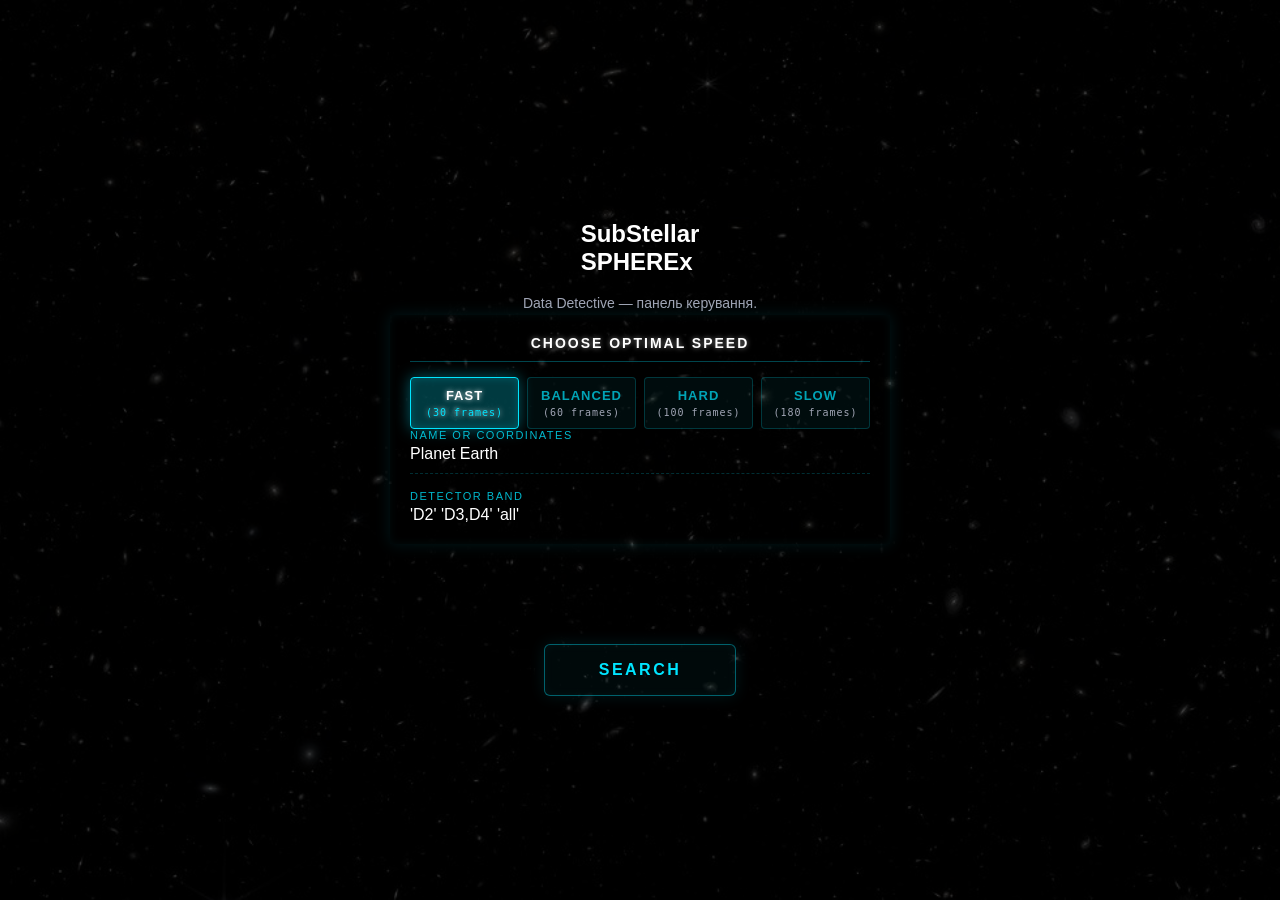
==== Анастейша/SPHEREX – копія/index.html @ 6a2945b1 "Update ver 2" ====
<!DOCTYPE html>
<html lang="uk">
<head>
    <meta charset="UTF-8">
    <meta name="viewport" content="width=device-width, initial-scale=1.0">
    <title>SubStellar SPHEREx</title>
    
    <link rel="stylesheet" href="style.css">
</head>
<body>
    <!-- Основна логіка почалась -->
    <div class="app-container">
    
        <!-- САЙДБАР (Спочатку на весь екран, потім з'їжджає вліво) -->
        <div class="sidebar expanded" id="sidebar">
            <h1 class="logo">SubStellar <span class="sub-word">SPHEREx</span></h1>
            <div class="desc">Data Detective — панель керування.</div>
            
            <button class="forward-action-btn hidden" id="btn-go-forward">
                <img src="back right.png" alt="Forward">
            </button>
            
            <!-- Рамка з даними -->
            <div class="sidebar-info-frame" id="info-frame">
                <div class="frame-title">Choose optimal speed</div>
                <div class="speed-options">
                    
                        <button class="speed-btn active" data-speed="30">
                            FAST<br><span>(30 frames)</span>
                        </button>
                        <button class="speed-btn" data-speed="60">
                            BALANCED<br><span>(60 frames)</span>
                        </button>
                        <button class="speed-btn" data-speed="100">
                            HARD<br><span>(100 frames)</span>
                        </button>
                        <button class="speed-btn" data-speed="180">
                            SLOW<br><span>(180 frames)</span>
                        </button>
                </div>
                  <!-- Об'єднаний рядок для назви АБО координат -->
                <div class="frame-data-row">
                    <span class="frame-label">NAME OR COORDINATES</span>
                    <span class="frame-value" id="val-target" contenteditable="true" spellcheck="false">Planet Earth</span>
                </div>

                <div class="frame-data-row">
                        <span class="frame-label">Detector Band</span>
                        <span class="frame-value" id="val-band" contenteditable="true" spellcheck="false">'D2' 'D3,D4' 'all'</span>
                </div>
            </div>



            <div class="detection-container">
                <div class="space-loader" id="space-loader">
                    <div class="orbit-tail"></div>
                    <div class="orbiting-star"></div>
                </div>
                <button class="detect-btn" id="detect-btn">Search</button>
            </div>
            <button class="back-action-btn" id="btn-go-back">
                <img src="back.png" alt="Back">
            </button>
        </div>

        <!-- ГОЛОВНА РОБОЧА ЗОНА -->
        <div class="main-viewport hidden" id="main-viewport">
            <div class="color-prompt-frame">
    <div class="color-prompt-text">Show in colour?</div>
    
    <div class="color-prompt-icons">
        <button class="prompt-action-btn" id="btn-color-yes">
            <img src="yes.png" alt="Yes" class="prompt-icon">
        </button>
       
    </div>
</div>
        
            
            <!-- Контейнер для фото з бекенду -->
            <div class="image-display-area">
                <img src="placeholder.jpg" alt="Space Frame" class="backend-frame-img" id="current-frame-img">
            
                <div class="sci-fi-crosshair" id="crosshair">
                    <span class="line-top"></span><span class="line-bottom"></span>
                    <span class="line-left"></span><span class="line-right"></span>
                </div>
            </div>

            <!-- Таймлайн під фотографією -->
            <div class="orbital-timeline-bar">
                <div class="orbit-track-container">
                    <!-- SVG з пунктирною дугою -->
                    <svg class="orbital-svg" viewBox="0 0 1000 100" preserveAspectRatio="none">
                        <path id="orbit-path" d="M 20,90 Q 500,0 980,90" fill="transparent" stroke="#FFB300" stroke-width="3" stroke-dasharray="12, 10" />
                    </svg>

                    <!-- Сонечко та повзунок -->
                    <div class="sun-orbit-thumb" id="sun-thumb"></div>
                    <input type="range" min="1" max="100" step="any" value="1" class="orbit-range-input" id="orbit-slider">
                </div>

                <div class="playback-controls">
                    <button class="control-btn" id="btn-rewind">
                        <img src="left_arrow.png" alt="Назад">
                    </button>
                    <button class="control-btn" id="btn-play-pause">
                        <img src="play.png" alt="Плей/Пауза" id="play-pause-img">
                    </button>
                    <button class="control-btn" id="btn-forward">
                        <img src="right_arrow.png" alt="Вперед">
                    </button>
                </div>
                
                <div class="timeline-labels">
                    <span class="frame-indicator" id="frame-counter">Кадр: 1 / 100</span>
                </div>
            </div>
        </div>
    </div>
    <!-- Основна логіка закінчилась -->

    <script src="script.js" defer></script>
</body>
</html>
---- Анастейша/SPHEREX – копія/style.css ----
body {
    margin: 0;
    background-color: #000000;
    color: #FFFFFF;
    font-family: -apple-system, BlinkMacSystemFont, "Segoe UI", Roboto, Helvetica, Arial, sans-serif;
  
    user-select: none;
    -webkit-font-smoothing: antialiased;

     cursor: url('cursor.png') 0 0, auto;
}

.app-container {
    display: flex;
    width: 100vw;
    height: 100vh;
    overflow: hidden;
    background-color: rgba(0, 0, 0, 0.75); 
    
    background-image: url('-2147483648_-216231.jpg'); 
    background-size: cover; 
    background-position: center; 
    background-repeat: no-repeat; 
}

/* Базовий стиль сайдбару */
.sidebar {
    display: flex;
    flex-direction: column;
    align-items: center;
    justify-content: center;
    background: rgba(0, 0, 0, 0.75);
    transition: all 0.8s cubic-bezier(0.25, 1, 0.5, 1);
    height: 100vh;
    box-sizing: border-box; /* Щоб відступи не ламали ширину */
    position: relative;
}

/* СТАН 1: Стартовий екран (на всю ширину екрана) */
.sidebar.expanded {
    width: 100vw; /* Займає рівно 100% ширини вікна */
    border-right: none; /* Прибираємо праву лінію на головному екрані */
    flex-shrink: 0;
}

/* СТАН 2: Робочий режим (звужений сайдбар) */
.sidebar.collapsed {
    width: 350px;
    min-width: 350px; /* Забороняємо йому стискатися менше цієї ширини */
    justify-content: flex-start;
    padding-top: 40px;
    border-right: 1px solid rgba(255, 255, 255, 0.1); /* Лінія з'являється тільки тут */
}

/* Новий в'юпорт (робоча зона) */
.main-viewport {
    flex: 1;
    display: flex;
    flex-direction: column;
    align-items: center;
    justify-content: center;
    transition: opacity 1s ease 0.5s;
    position: relative; /* ЦЕ НАЙГОЛОВНІШИЙ РЯДОК ДЛЯ РАМКИ */
}

/* Стан: прихований */
.main-viewport.hidden {
    opacity: 0;
    pointer-events: none;
    flex: 0;
    width: 0;
    padding: 0;
    overflow: hidden;
    transition: opacity 0.1s ease;
}
  

.logo {
    font-size: 24px;
    font-weight: 700;
    color: #FFFFFF;
}

.logo .sub-word {
    display: block;
}
.desc {
    font-size: 14px;
    color: #A0A5B5;
    line-height: 1.6;
    margin: 0;
}

/* Контейнер для фотографії */
.image-display-area {
    position: relative; /* Дуже важливо, щоб приціл не вилітав за межі */
    width: 352px;
    height: 352px;
    border: 1px solid rgba(0, 229, 255, 0.4);
    box-shadow: 0 0 20px rgba(0, 229, 255, 0.15);
    margin-bottom: 40px; /* Відступ вниз до таймлайну */
    background: #000;
}

.backend-frame-img {
    width: 100%;
    height: 100%;
    object-fit: cover;
}

/* Оновлюємо ваш приціл */
.sci-fi-crosshair {
    position: absolute;
    top: 50%;
    left: 50%;
    transform: translate(-50%, -50%); /* Точно по центру фотографії */
    /* ... інші ваші старі стилі прицілу (лінії, кольори) залишаються без змін ... */
}
/*потужна таймлайн*/

.orbital-timeline-bar {
    position: relative; /* ЗМІНЕНО З absolute */
    bottom: auto;       /* Прибираємо прив'язку до низу */
    left: auto;         /* Прибираємо прив'язку до лівого краю */
    transform: none;    /* Прибираємо translateX */
    
    width: 100%;
    max-width: 600px;   /* Можете налаштувати ширину під себе */
    
    
    
}

/* Обгортка для орбіти, відносно якої все позиціонується */
.orbit-track-container {
    position: relative;
    width: 100%;
    height: 70px;
}

/* SVG розтягується на всю ширину і висоту контейнера */
.orbital-svg {
    width: 100%;
    height: 100%;
    overflow: visible;
}

/* Твоє сонечко */
.sun-orbit-thumb {
    position: absolute;
    top: 0;
    left: 0;
    /* transform посуває центр картинки точно в розраховані координати */
    transform: translate(-50%, -50%); 
    width: 36px;
    height: 36px;
    background-image: url('sun_original_60x60.png');
    background-color: #FFB300; /* Тимчасова заглушка, якщо картинка не завантажиться */
    border-radius: 50%;
    background-size: contain;
    background-repeat: no-repeat;
    background-position: center;
    pointer-events: none; /* Щоб кліки проходили крізь сонечко на повзунок */
    z-index: 5;
    filter: drop-shadow(0 0 8px rgba(255, 179, 0, 0.8));
    /* Прибрано transition, щоб рух мишею був миттєвим та плавним */
}

/* Невидимий повзунок поверх усього */
.orbit-range-input {
    position: absolute;
    top: 0;
    left: 0;
    width: 100%;
    height: 100%;
    opacity: 0; /* Робимо невидимим */
    cursor: pointer;
    z-index: 10;

    /* ЗМІНЕНО: Примусово зберігаємо наш космічний курсор при наведенні на повзунок */
    cursor: url('cursor.png') 0 0, pointer !important;
}

/* Підписи */
.timeline-labels {
    width: 100%;
    margin-top: 15px;
    display: flex;
    justify-content: space-between;
    align-items: center;
    font-size: 12px;
    color: #FFB300;
    font-family: monospace;
    letter-spacing: 1px;
}

.frame-indicator {
    color: #00E5FF;
    background: rgba(0, 0, 0, 0.75);
    padding: 2px 8px;
    border-radius: 4px;
    border: 1px solid rgba(0, 229, 255, 0.3);
}

.detection-container {
  position: relative;
  display: inline-flex;
  flex-direction: column;
  align-items: center;
  margin-top: 100px;
}

.detect-btn {
  background-color: #fbd300; 
  color: #1c1c20; 
  font-family: Arial, sans-serif;
  font-weight: 800;
  font-size: 14px;
  border: none;
  border-radius: 6px;
  padding: 12px 20px;
  cursor: pointer;
}

/* Контейнер лоадера */
.space-loader {
  position: absolute;
  bottom: 60px;
  width: 70px; 
  height: 70px;
  display: none; 
  justify-content: center;
  align-items: center;
}

.space-loader.active {
  display: flex;
}

/* НОВЕ: Лінія орбіти з ефектом розчинення */
.orbit-tail {
  position: absolute;
  width: 100%;
  height: 100%;
  border-radius: 50%;
  /* Сама лінія тепер трохи яскравіша */
  border: 2px solid rgba(64, 224, 208, 0.9);
  
  /* МАГІЯ: Ця маска робить половину кола прозорою, а іншу половину плавно виводить у суцільну лінію */
  -webkit-mask: conic-gradient(from 90deg, transparent 50%, black 100%);
  mask: conic-gradient(from 90deg, transparent 50%, black 100%);
  
  /* Крутимо цей градієнт-маску з тією ж швидкістю, що й зірку */
  animation: spin-tail 2s linear infinite;
}

/* Зірка (без змін) */
.orbiting-star {
  position: absolute;
  width: 10px;
  height: 10px;
  background-color: #ffffff;
  border-radius: 50%;
  box-shadow: 
    0 0 12px 4px rgba(255, 255, 255, 0.9),
    0 0 25px 10px rgba(64, 224, 208, 0.6);
  animation: orbit-spin 2s linear infinite;
}

/* Горизонтальний промінь (блік) */
.orbiting-star::before {
  content: '';
  position: absolute;
  top: 50%;
  left: 50%;
  width: 90px;
  height: 2px;
  background: radial-gradient(ellipse at center, rgba(255,255,255,1) 0%, rgba(255,255,255,0) 70%);
  transform: translate(-50%, -50%);
}

/* Анімація маски-хвоста (просто крутиться навколо центру) */
@keyframes spin-tail {
  0% { transform: rotate(0deg); }
  100% { transform: rotate(360deg); }
}

/* Анімація зірки (рухається по краю, тримаючи промінь горизонтально) */
@keyframes orbit-spin {
  0% { transform: rotate(0deg) translateX(35px) rotate(0deg); }
  100% { transform: rotate(360deg) translateX(35px) rotate(-360deg); }
}

/*рамка доробити*/

/* Основна рамка сайдбару */
/* Основна рамка сайдбару */
.sidebar-info-frame {
    width: 85%; 
    max-width: 500px; 
    margin: 0 auto; 
    box-sizing: border-box; 
    background: transparent; 
    border-radius: 0; 
    padding: 20px;
    box-shadow: 0 0 15px rgba(0, 229, 255, 0.1), inset 0 0 10px rgba(0, 229, 255, 0.05);
    font-family: 'Arial', sans-serif;
    
}
/* Контейнер для кожного окремого поля */
.frame-data-row {
  display: flex;
  flex-direction: column;
  margin-bottom: 16px;
  padding-bottom: 10px;
  border-bottom: 1px dashed rgba(0, 229, 255, 0.2); /* Тонка пунктирна лінія-розділювач */
}

/* Останньому елементу прибираємо відступ і лінію знизу */
.frame-data-row:last-child {
  margin-bottom: 0;
  padding-bottom: 0;
  border-bottom: none;
}

/* Назви полів (Name, Coordinates, Detector Band) */
.frame-label {
  font-size: 11px;
  color: rgba(0, 229, 255, 0.8); /* Ніжно-блакитний колір тексту */
  text-transform: uppercase;
  letter-spacing: 1.5px;
  margin-bottom: 4px;
}

/* Значення полів */
.frame-value[contenteditable="true"] {
    outline: none;
    cursor: text;
    display: inline-block; /* Щоб можна було клікнути навіть якщо порожньо */
    min-width: 100px; /* Мінімальна ширина для порожнього поля */
    transition: text-shadow 0.2s ease;
}

.frame-value[contenteditable="true"]:focus {
    text-shadow: 0 0 10px rgba(0, 229, 255, 0.9); /* Неонове світіння при наборі тексту */
}
.frame-value[contenteditable="true"] {
    outline: none;
}

/* ========================================= */
/* Стили для кнопок управления плеером       */
/* ========================================= */
.playback-controls {
    display: flex;
    justify-content: center; /* Центрируем кнопки по горизонтали */
    align-items: center;     /* Выравниваем по вертикали */
    gap: 40px;               /* Расстояние между кнопками */
    margin-top: 15px;        /* Отступ от дуги сверху */
    margin-bottom: 5px;
    z-index: 20;             /* Чтобы кнопки были поверх других слоев */
    position: relative;
}

.control-btn {
    background: transparent;
    border: none;
    outline: none;
    padding: 0;
    /* Применяем твой курсор на кнопки */
    cursor: url('cursor.png') 0 0, pointer !important;
    transition: transform 0.2s ease, filter 0.2s ease;
    display: flex;
    justify-content: center;
    align-items: center;
}

/* Эффект увеличения и свечения при наведении */
.control-btn:hover {
    transform: scale(1.15);
    filter: drop-shadow(0 0 10px rgba(0, 229, 255, 0.8)); /* Голубое свечение */
}

/* Эффект "нажатия" */
.control-btn:active {
    transform: scale(0.95);
}

/* Настройки размера самих иконок */
.control-btn img {
    height: 35px; /* Задай нужный размер иконок */
    width: auto;
    object-fit: contain;
}

/* Кнопка BACK у робочій зоні */
.back-action-btn {
    position: absolute;
    bottom: 30px; /* БУЛО: bottom: 30px; */
    left: 30px;
    background: transparent;
    border: none;
    padding: 0;
    cursor: url('cursor.png') 0 0, pointer !important;
    transition: transform 0.2s ease, filter 0.2s ease;
    z-index: 100;
}
/* Ховаємо кнопку BACK, коли сайдбар на весь екран (на стартовій сторінці) */
.sidebar.expanded .back-action-btn {
    opacity: 0;
    pointer-events: none;
}

/* Показуємо кнопку BACK, коли сайдбар згорнутий (у робочій зоні) */
.sidebar.collapsed .back-action-btn {
    opacity: 1;
    pointer-events: auto;
}
.back-action-btn img {
    height: 40px; /* Розмір кнопки (можна змінити) */
    width: auto;
    object-fit: contain;
}

/* Ефекти наведення (обов'язково залишаємо translateX, щоб вона не з'їжджала вбік) */
.back-action-btn:hover {
    transform: translateX(-50%) scale(1.1);
    filter: drop-shadow(0 0 10px rgba(0, 229, 255, 0.8));
}

.back-action-btn:active {
    transform: translateX(-50%) scale(0.95);
}

/* Кнопка "Вперед" на главной странице */
/* Кнопка "Вперед" на головній сторінці (закріплена внизу праворуч) */
.forward-action-btn {
    position: absolute;
    bottom: 40px;          /* Відступ від нижнього краю */
    right: 40px;           /* Відступ від правого краю */
    
    background: transparent;
    border: none;
    padding: 0;
    cursor: url('cursor.png') 0 0, pointer !important;
    transition: transform 0.2s ease, filter 0.2s ease, opacity 0.5s ease;
    opacity: 1;
    pointer-events: auto;
    
}

/* Стан, коли кнопка схована */
.forward-action-btn.hidden {
    opacity: 0;
    pointer-events: none;
}

/* Ефекти наведення (translateX тут більше не потрібен) */
.forward-action-btn:hover {
    transform: scale(1.1);
    filter: drop-shadow(0 0 10px rgba(0, 229, 255, 0.8));
}

.forward-action-btn:active {
    transform: scale(0.95);
}

.forward-action-btn img {
    height: 40px;
    width: auto;
    object-fit: contain;
}

/* ========================================= */
/* 1. САМА РАМКА З ПИТАННЯМ (контейнер)      */
/* ========================================= */
.color-prompt-frame {
    position: absolute;
    right: 15%; /* Відступаємо 10% від правого краю екрана, щоб не прилипала */
    top: 25%; /* Центруємо по вертикалі */
    transform: translateY(-50%); /* Точне вирівнювання */
    
    width: 220px; /* Компактна ширина */
    background: rgba(0, 0, 0, 0.5); /* Напівпрозорий темний фон, щоб не зливалося із зірками */
    padding: 20px;
    border: 1px solid rgba(0, 229, 255, 0.3);
    box-shadow: 0 0 15px rgba(0, 229, 255, 0.1), inset 0 0 10px rgba(0, 229, 255, 0.05);
    
    display: flex;
    flex-direction: column; /* Текст буде НАД кнопками */
    align-items: center;
    gap: 20px;
    box-sizing: border-box;
    z-index: 50;
}
.color-prompt-icons {
    display: flex;
    flex-direction: row; /* Вибудовуємо кнопки горизонтально */
    justify-content: center;
    align-items: center;
    gap: 30px; /* Відстань між галочкою і хрестиком */
    width: 100%;
}

/* ========================================= */
/* 2. ІНТЕРАКТИВНІ КНОПКИ (Так / Ні)         */
/* ========================================= */
.prompt-action-btn {
    background: transparent;
    border: none;
    padding: 0;
    cursor: url('cursor.png') 0 0, pointer !important;
    transition: transform 0.2s ease, filter 0.2s ease;
    display: flex;
    justify-content: center;
    align-items: center;
    outline: none;
}

/* Ефект світіння та збільшення при наведенні */
.prompt-action-btn:hover {
    transform: scale(1.15);
    filter: drop-shadow(0 0 12px rgba(0, 229, 255, 0.9));
}

/* Ефект втискання при кліку */
.prompt-action-btn:active {
    transform: scale(0.9);
}

/* ========================================= */
/* 3. КАРТИНКИ ВСЕРЕДИНІ КНОПОК (Галочка/Хрестик) */
/* ========================================= */
.prompt-icon {
    width: 50px !important; /* Жорстко фіксуємо розмір */
    height: 50px !important; 
    object-fit: contain;
    filter: drop-shadow(0 0 5px rgba(255, 255, 255, 0.5)); 
}

/* ========================================= */
/* 4. КНОПКА ВИЯВИТИ АНОМАЛІЇ                */
/* ========================================= */
.detect-btn {
    background: rgba(0, 229, 255, 0.04); 
    color: #00E5FF; 
    font-family: -apple-system, BlinkMacSystemFont, "Segoe UI", Roboto, sans-serif;
    font-weight: 600;
    font-size: 16px;
    letter-spacing: 2.5px;
    border: 1px solid rgba(0, 229, 255, 0.4); 
    border-radius: 6px; 
    padding: 16px 54px; 
    box-shadow: 0 0 15px rgba(0, 229, 255, 0.1), inset 0 0 10px rgba(0, 229, 255, 0.05);
    cursor: url('cursor.png') 0 0, pointer !important;
    transition: all 0.3s cubic-bezier(0.25, 1, 0.5, 1);
    text-transform: uppercase;
}

.detect-btn:hover {
    background: rgba(0, 229, 255, 0.1);
    border-color: rgba(0, 229, 255, 0.8);
    box-shadow: 0 0 20px rgba(0, 229, 255, 0.25), inset 0 0 12px rgba(0, 229, 255, 0.1);
    color: #FFFFFF; 
}

.detect-btn:active {
    background: rgba(0, 229, 255, 0.18);
    transform: scale(0.98); 
}

/* ========================================= */
/* БЛОК ВИБОРУ ШВИДКОСТІ                     */
/* ========================================= */
.speed-options {
    display: flex;
    justify-content: space-between;
    gap: 8px; /* Відстань між кнопками */
    width: 100%;
}

.speed-btn {
    flex: 1; /* Кнопки займають рівне місце */
    background: rgba(0, 229, 255, 0.05);
    border: 1px solid rgba(0, 229, 255, 0.2);
    color: rgba(0, 229, 255, 0.7);
    border-radius: 4px;
    padding: 10px 5px;
    font-family: -apple-system, BlinkMacSystemFont, "Segoe UI", Roboto, sans-serif;
    font-size: 13px;
    font-weight: 600;
    text-align: center;
    letter-spacing: 1px;
    cursor: url('cursor.png') 0 0, pointer !important;
    transition: all 0.3s ease;
    display: flex;
    flex-direction: column;
    align-items: center;
    gap: 4px;
}

/* Дрібний текст (кадри) під основною назвою */
.speed-btn span {
    font-size: 10px;
    color: #A0A5B5;
    font-weight: 400;
    font-family: monospace;
}

/* Наведення мишкою */
.speed-btn:hover {
    background: rgba(0, 229, 255, 0.15);
    border-color: rgba(0, 229, 255, 0.6);
    color: #ffffff;
    box-shadow: 0 0 10px rgba(0, 229, 255, 0.2);
}

.speed-btn:hover span {
    color: rgba(0, 229, 255, 0.8);
}

/* Активна (обрана) кнопка */
.speed-btn.active {
    background: rgba(0, 229, 255, 0.25);
    border-color: #00E5FF;
    color: #ffffff;
    box-shadow: 0 0 15px rgba(0, 229, 255, 0.4), inset 0 0 8px rgba(0, 229, 255, 0.2);
    text-shadow: 0 0 5px rgba(255, 255, 255, 0.8);
}

.speed-btn.active span {
    color: #00E5FF;
}

/* ========================================= */
/* ЗАГОЛОВОК ДЛЯ БЛОКІВ У САЙДБАРІ           */
/* ========================================= */
.frame-title {
    color: #ffffff;
    font-size: 14px;
    font-weight: 700;
    text-align: center;
    text-transform: uppercase;
    letter-spacing: 2px;
    margin-bottom: 15px;
    padding-bottom: 10px;
    border-bottom: 1px solid rgba(0, 229, 255, 0.3); /* Лінія під заголовком */
    text-shadow: 0 0 5px rgba(255, 255, 255, 0.5); /* Легке світіння тексту */
    width: 100%;
}
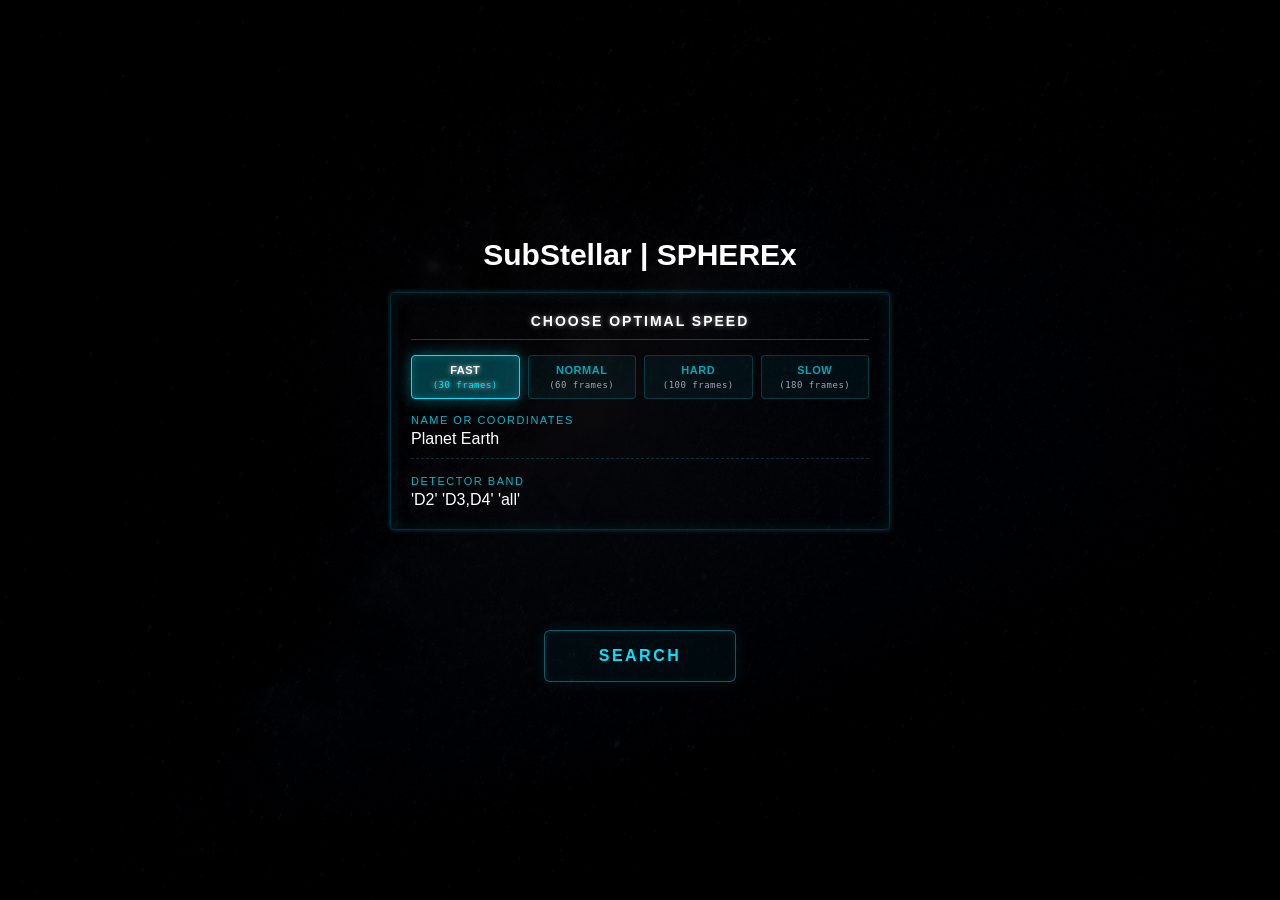
==== commit 4518f634: "Update" ====
--- a/Анастейша/SPHEREX – копія/index.html
+++ b/Анастейша/SPHEREX – копія/index.html
@@ -13,8 +13,7 @@
     
         <!-- САЙДБАР (Спочатку на весь екран, потім з'їжджає вліво) -->
         <div class="sidebar expanded" id="sidebar">
-            <h1 class="logo">SubStellar <span class="sub-word">SPHEREx</span></h1>
-            <div class="desc">Data Detective — панель керування.</div>
+            <h1 class="logo">SubStellar | SPHEREx</h1>
             
             <button class="forward-action-btn hidden" id="btn-go-forward">
                 <img src="back right.png" alt="Forward">
@@ -29,7 +28,7 @@
                             FAST<br><span>(30 frames)</span>
                         </button>
                         <button class="speed-btn" data-speed="60">
-                            BALANCED<br><span>(60 frames)</span>
+                            NORMAL<br><span>(60 frames)</span>
                         </button>
                         <button class="speed-btn" data-speed="100">
                             HARD<br><span>(100 frames)</span>
@@ -66,18 +65,33 @@
 
         <!-- ГОЛОВНА РОБОЧА ЗОНА -->
         <div class="main-viewport hidden" id="main-viewport">
+
+           <div class="viewport-info-frame">
+            <div class="frame-data-row">
+                <span class="frame-label">DATA</span>
+                <span class="frame-value" id="val-viewport-data" contenteditable="true" spellcheck="false">March 2025</span>
+            </div>
+
+            <div class="frame-data-row">
+                <span class="frame-label">WAVES LENGTHS λ=</span>
+                <span class="frame-value" id="val-viewport-waves" contenteditable="true" spellcheck="false">0.75 - 5.0 μm</span>
+            </div>
+        </div>
+            
+
             <div class="color-prompt-frame">
     <div class="color-prompt-text">Show in colour?</div>
     
     <div class="color-prompt-icons">
-        <button class="prompt-action-btn" id="btn-color-yes">
-            <img src="yes.png" alt="Yes" class="prompt-icon">
-        </button>
-       
-    </div>
+        <!-- Нова структура для чекбокса -->
+        <label class="custom-checkbox">
+            <input type="checkbox" id="color-toggle-checkbox">
+            <span class="checkmark"></span>
+        </label>
+    </div> 
+    
 </div>
         
-            
             <!-- Контейнер для фото з бекенду -->
             <div class="image-display-area">
                 <img src="placeholder.jpg" alt="Space Frame" class="backend-frame-img" id="current-frame-img">
--- a/Анастейша/SPHEREX – копія/style.css
+++ b/Анастейша/SPHEREX – копія/style.css
@@ -17,11 +17,14 @@
     overflow: hidden;
     background-color: rgba(0, 0, 0, 0.75); 
     
-    background-image: url('-2147483648_-216231.jpg'); 
+    
+    /* Додано linear-gradient для затемнення */
+    background-image: linear-gradient(rgba(0, 0, 0, 0.8), rgba(0, 0, 0, 0.8)), url('9d5bbf5f-1fa7-4942-8496-beeaa3488991.png'); 
     background-size: cover; 
     background-position: center; 
     background-repeat: no-repeat; 
 }
+
 
 /* Базовий стиль сайдбару */
 .sidebar {
@@ -76,19 +79,25 @@
   
 
 .logo {
-    font-size: 24px;
+    font-size: 30px;
     font-weight: 700;
     color: #FFFFFF;
+    margin-bottom: 20px;
 }
 
 .logo .sub-word {
     display: block;
 }
+
 .desc {
     font-size: 14px;
     color: #A0A5B5;
     line-height: 1.6;
     margin: 0;
+    /* МАГІЯ: підтягуємо текст вище до заголовка */
+    margin-top: -10px; 
+    /* Відштовхуємо рамку, що знаходиться під ним */
+    margin-bottom: 25px; 
 }
 
 /* Контейнер для фотографії */
@@ -183,11 +192,12 @@
 
 /* Підписи */
 .timeline-labels {
-    width: 100%;
-    margin-top: 15px;
-    display: flex;
-    justify-content: space-between;
+   width: 100%;
+    display: flex;
+    justify-content: center; 
     align-items: center;
+    margin-top: -150px; /* <--- Измените это значение. Чем меньше цифра, тем выше поднимется текст */
+    margin-bottom: 15px;
     font-size: 12px;
     color: #FFB300;
     font-family: monospace;
@@ -301,12 +311,15 @@
     margin: 0 auto; 
     box-sizing: border-box; 
     background: transparent; 
-    border-radius: 0; 
+    border-radius: 4px; /* Легке закруглення, щоб виглядало сучасніше */
+    border: 1px solid rgba(0, 229, 255, 0.2); /* Додали тонку видиму межу */
     padding: 20px;
-    box-shadow: 0 0 15px rgba(0, 229, 255, 0.1), inset 0 0 10px rgba(0, 229, 255, 0.05);
+    
+    /* Збільшили радіус та яскравість світіння (було 0.1, стало 0.25) */
+    box-shadow: 0 0 5px rgba(0, 229, 255, 0.25), inset 0 0 15px rgba(0, 229, 255, 0.1);
     font-family: 'Arial', sans-serif;
-    
-}
+}
+
 /* Контейнер для кожного окремого поля */
 .frame-data-row {
   display: flex;
@@ -424,12 +437,12 @@
 
 /* Ефекти наведення (обов'язково залишаємо translateX, щоб вона не з'їжджала вбік) */
 .back-action-btn:hover {
-    transform: translateX(-50%) scale(1.1);
+    transform: scale(1.1);
     filter: drop-shadow(0 0 10px rgba(0, 229, 255, 0.8));
 }
 
 .back-action-btn:active {
-    transform: translateX(-50%) scale(0.95);
+    transform: scale(0.95);
 }
 
 /* Кнопка "Вперед" на главной странице */
@@ -476,11 +489,11 @@
 /* ========================================= */
 .color-prompt-frame {
     position: absolute;
-    right: 15%; /* Відступаємо 10% від правого краю екрана, щоб не прилипала */
-    top: 25%; /* Центруємо по вертикалі */
+    left: 10%; /* Відступаємо 10% від правого краю екрана, щоб не прилипала */
+    top: 55%; /* Центруємо по вертикалі */
     transform: translateY(-50%); /* Точне вирівнювання */
     
-    width: 220px; /* Компактна ширина */
+    width: 250px; /* Компактна ширина */
     background: rgba(0, 0, 0, 0.5); /* Напівпрозорий темний фон, щоб не зливалося із зірками */
     padding: 20px;
     border: 1px solid rgba(0, 229, 255, 0.3);
@@ -505,36 +518,75 @@
 /* ========================================= */
 /* 2. ІНТЕРАКТИВНІ КНОПКИ (Так / Ні)         */
 /* ========================================= */
-.prompt-action-btn {
-    background: transparent;
+.custom-checkbox {
+    display: inline-block;
+    position: relative;
+    padding-left: 35px; /* Місце для квадрата */
+    margin-bottom: 25px;
+    cursor: url('cursor.png') 0 0, pointer !important; /* Твій курсор */
+    font-size: 22px;
+    user-select: none;
+}
+
+/* Ховаємо стандартний системний чекбокс */
+.custom-checkbox input {
+    position: absolute;
+    opacity: 0;
+    cursor: pointer;
+    height: 0;
+    width: 0;
+}
+
+/* Створюємо наш порожній квадрат */
+.checkmark {
+    position: absolute;
+    top: 0;
+    left: 0;
+    /* Центруємо квадрат */
+    left: 50%;
+    transform: translateX(-50%);
+    height: 30px;
+    width: 30px;
+    background-color: transparent;
+    border: 2px solid rgba(0, 229, 255, 0.5); /* Блакитна рамка */
+    box-shadow: 0 0 10px rgba(0, 229, 255, 0.2);
+    border-radius: 4px; /* Легке закруглення кутів */
+    transition: all 0.3s ease;
+}
+
+/* Ефект при наведенні на квадрат */
+
+
+
+
+/* Створюємо саму галочку (вона прихована за замовчуванням) */
+.checkmark:after {
+    content: "";
+    position: absolute;
+    display: none;
+}
+
+/* Показуємо галочку, коли чекбокс активний */
+.custom-checkbox input:checked ~ .checkmark:after {
+    display: block;
+}
+
+/* Відображаємо твою стару картинку (yes.png) замість CSS-галочки */
+.custom-checkbox .checkmark:after {
+    left: 0;
+    top: 0;
+    width: 100%;
+    height: 100%;
+    background-image: url('yes.png');
+    background-size: 130%; /* Можеш змінювати відсоток (наприклад 100% або 150%), щоб зробити галочку більшою чи меншою */
+    background-position: center;
+    background-repeat: no-repeat;
+    
+    /* Прибираємо старі налаштування CSS-ліній */
     border: none;
-    padding: 0;
-    cursor: url('cursor.png') 0 0, pointer !important;
-    transition: transform 0.2s ease, filter 0.2s ease;
-    display: flex;
-    justify-content: center;
-    align-items: center;
-    outline: none;
-}
-
-/* Ефект світіння та збільшення при наведенні */
-.prompt-action-btn:hover {
-    transform: scale(1.15);
-    filter: drop-shadow(0 0 12px rgba(0, 229, 255, 0.9));
-}
-
-/* Ефект втискання при кліку */
-.prompt-action-btn:active {
-    transform: scale(0.9);
-}
-
-/* ========================================= */
-/* 3. КАРТИНКИ ВСЕРЕДИНІ КНОПОК (Галочка/Хрестик) */
-/* ========================================= */
-.prompt-icon {
-    width: 50px !important; /* Жорстко фіксуємо розмір */
-    height: 50px !important; 
-    object-fit: contain;
+    transform: none;
+    
+    /* Додаємо легке світіння для самої картинки */
     filter: drop-shadow(0 0 5px rgba(255, 255, 255, 0.5)); 
 }
 
@@ -577,6 +629,7 @@
     justify-content: space-between;
     gap: 8px; /* Відстань між кнопками */
     width: 100%;
+    margin-bottom: 15px;
 }
 
 .speed-btn {
@@ -585,23 +638,25 @@
     border: 1px solid rgba(0, 229, 255, 0.2);
     color: rgba(0, 229, 255, 0.7);
     border-radius: 4px;
-    padding: 10px 5px;
+    padding: 8px 2px;
     font-family: -apple-system, BlinkMacSystemFont, "Segoe UI", Roboto, sans-serif;
-    font-size: 13px;
+    font-size: 11px;
     font-weight: 600;
     text-align: center;
-    letter-spacing: 1px;
+    letter-spacing: 0.5px;
     cursor: url('cursor.png') 0 0, pointer !important;
     transition: all 0.3s ease;
     display: flex;
     flex-direction: column;
     align-items: center;
+    justify-content: center;
     gap: 4px;
+    word-break: break-word; 
 }
 
 /* Дрібний текст (кадри) під основною назвою */
 .speed-btn span {
-    font-size: 10px;
+    font-size: 9px;
     color: #A0A5B5;
     font-weight: 400;
     font-family: monospace;
@@ -647,4 +702,23 @@
     border-bottom: 1px solid rgba(0, 229, 255, 0.3); /* Лінія під заголовком */
     text-shadow: 0 0 5px rgba(255, 255, 255, 0.5); /* Легке світіння тексту */
     width: 100%;
+}
+
+.viewport-info-frame {
+    position: absolute; /* Відриває текст від центру */
+    left: 10%;          /* Притискає до лівого краю екрана */
+    top: 35%;           /* Опускає на середину по вертикалі */
+    transform: translateY(-50%); /* Точне центрування */
+    
+    width: 250px; 
+    background: rgba(0, 0, 0, 0.75); /* Додає темний фон */
+    padding: 20px;
+    border: 1px solid rgba(0, 229, 255, 0.3); /* Блакитна рамочка */
+    box-shadow: 0 0 15px rgba(0, 229, 255, 0.1), inset 0 0 10px rgba(0, 229, 255, 0.05);
+    
+    display: flex;
+    flex-direction: column;
+    gap: 0px; 
+    box-sizing: border-box;
+    z-index: 50;
 }
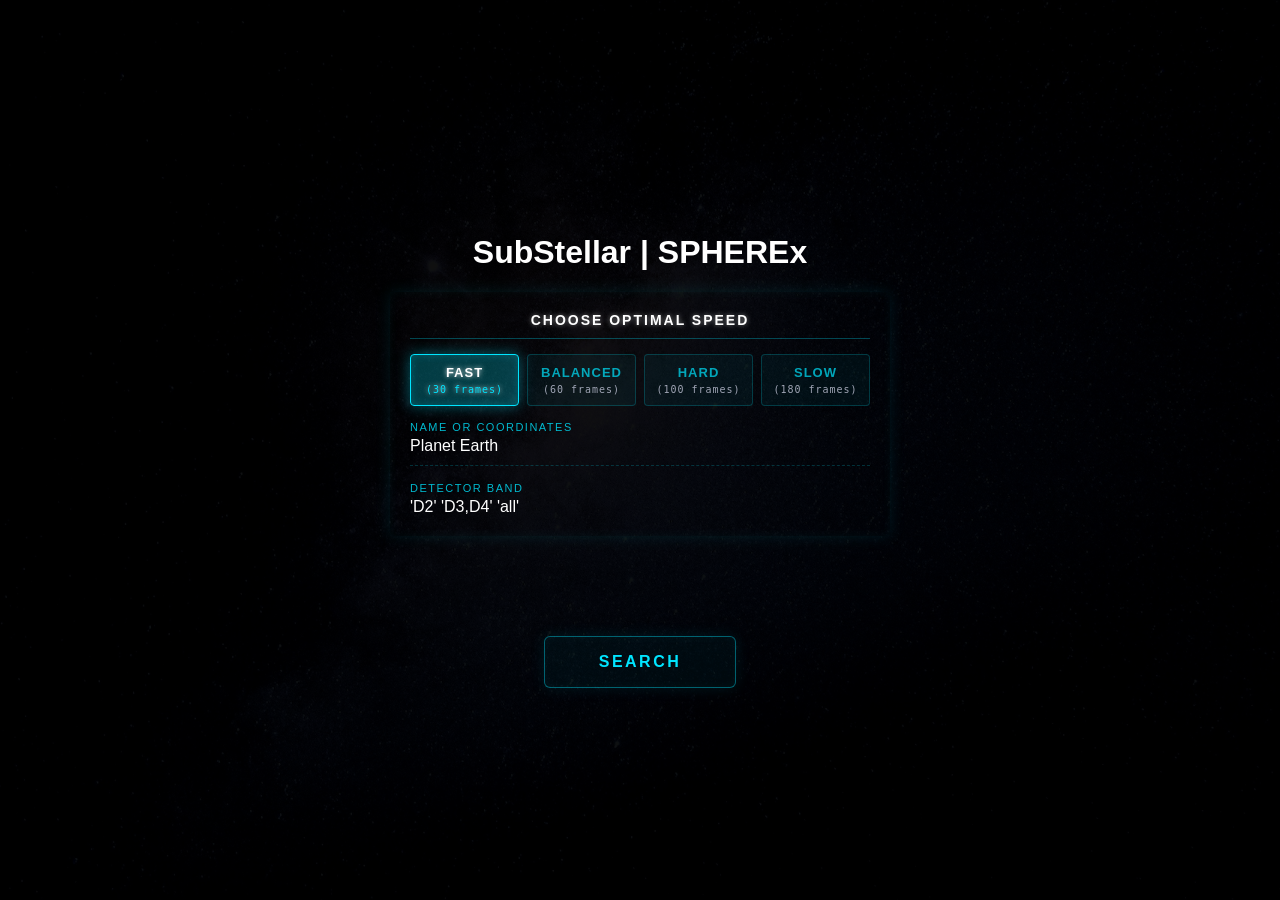
==== commit 092bc992: "ьь" ====
--- a/Анастейша/SPHEREX – копія/index.html
+++ b/Анастейша/SPHEREX – копія/index.html
@@ -11,9 +11,10 @@
     <!-- Основна логіка почалась -->
     <div class="app-container">
     
-        <!-- САЙДБАР (Спочатку на весь екран, потім з'їжджає вліво) -->
+       <!-- САЙДБАР (Спочатку на весь екран, потім з'їжджає вліво) -->
         <div class="sidebar expanded" id="sidebar">
             <h1 class="logo">SubStellar | SPHEREx</h1>
+            
             
             <button class="forward-action-btn hidden" id="btn-go-forward">
                 <img src="back right.png" alt="Forward">
@@ -28,7 +29,7 @@
                             FAST<br><span>(30 frames)</span>
                         </button>
                         <button class="speed-btn" data-speed="60">
-                            NORMAL<br><span>(60 frames)</span>
+                            BALANCED<br><span>(60 frames)</span>
                         </button>
                         <button class="speed-btn" data-speed="100">
                             HARD<br><span>(100 frames)</span>
@@ -65,33 +66,18 @@
 
         <!-- ГОЛОВНА РОБОЧА ЗОНА -->
         <div class="main-viewport hidden" id="main-viewport">
-
-           <div class="viewport-info-frame">
-            <div class="frame-data-row">
-                <span class="frame-label">DATA</span>
-                <span class="frame-value" id="val-viewport-data" contenteditable="true" spellcheck="false">March 2025</span>
-            </div>
-
-            <div class="frame-data-row">
-                <span class="frame-label">WAVES LENGTHS λ=</span>
-                <span class="frame-value" id="val-viewport-waves" contenteditable="true" spellcheck="false">0.75 - 5.0 μm</span>
-            </div>
-        </div>
-            
-
             <div class="color-prompt-frame">
     <div class="color-prompt-text">Show in colour?</div>
     
     <div class="color-prompt-icons">
-        <!-- Нова структура для чекбокса -->
-        <label class="custom-checkbox">
-            <input type="checkbox" id="color-toggle-checkbox">
-            <span class="checkmark"></span>
-        </label>
-    </div> 
-    
+        <button class="prompt-action-btn" id="btn-color-yes">
+            <img src="yes.png" alt="Yes" class="prompt-icon">
+        </button>
+       
+    </div>
 </div>
         
+            
             <!-- Контейнер для фото з бекенду -->
             <div class="image-display-area">
                 <img src="placeholder.jpg" alt="Space Frame" class="backend-frame-img" id="current-frame-img">
--- a/Анастейша/SPHEREX – копія/style.css
+++ b/Анастейша/SPHEREX – копія/style.css
@@ -17,14 +17,12 @@
     overflow: hidden;
     background-color: rgba(0, 0, 0, 0.75); 
     
-    
     /* Додано linear-gradient для затемнення */
-    background-image: linear-gradient(rgba(0, 0, 0, 0.8), rgba(0, 0, 0, 0.8)), url('9d5bbf5f-1fa7-4942-8496-beeaa3488991.png'); 
+    background-image: linear-gradient(rgba(0, 0, 0, 0.7), rgba(0, 0, 0, 0.7)), url('9d5bbf5f-1fa7-4942-8496-beeaa3488991.png'); 
     background-size: cover; 
     background-position: center; 
     background-repeat: no-repeat; 
 }
-
 
 /* Базовий стиль сайдбару */
 .sidebar {
@@ -78,7 +76,7 @@
 }
   
 
-.logo {
+..logo {
     font-size: 30px;
     font-weight: 700;
     color: #FFFFFF;
@@ -88,16 +86,11 @@
 .logo .sub-word {
     display: block;
 }
-
 .desc {
     font-size: 14px;
     color: #A0A5B5;
     line-height: 1.6;
     margin: 0;
-    /* МАГІЯ: підтягуємо текст вище до заголовка */
-    margin-top: -10px; 
-    /* Відштовхуємо рамку, що знаходиться під ним */
-    margin-bottom: 25px; 
 }
 
 /* Контейнер для фотографії */
@@ -196,7 +189,7 @@
     display: flex;
     justify-content: center; 
     align-items: center;
-    margin-top: -150px; /* <--- Измените это значение. Чем меньше цифра, тем выше поднимется текст */
+    margin-top: -135px; /* <--- Измените это значение. Чем меньше цифра, тем выше поднимется текст */
     margin-bottom: 15px;
     font-size: 12px;
     color: #FFB300;
@@ -311,15 +304,12 @@
     margin: 0 auto; 
     box-sizing: border-box; 
     background: transparent; 
-    border-radius: 4px; /* Легке закруглення, щоб виглядало сучасніше */
-    border: 1px solid rgba(0, 229, 255, 0.2); /* Додали тонку видиму межу */
+    border-radius: 0; 
     padding: 20px;
-    
-    /* Збільшили радіус та яскравість світіння (було 0.1, стало 0.25) */
-    box-shadow: 0 0 5px rgba(0, 229, 255, 0.25), inset 0 0 15px rgba(0, 229, 255, 0.1);
+    box-shadow: 0 0 15px rgba(0, 229, 255, 0.1), inset 0 0 10px rgba(0, 229, 255, 0.05);
     font-family: 'Arial', sans-serif;
-}
-
+    
+}
 /* Контейнер для кожного окремого поля */
 .frame-data-row {
   display: flex;
@@ -437,12 +427,12 @@
 
 /* Ефекти наведення (обов'язково залишаємо translateX, щоб вона не з'їжджала вбік) */
 .back-action-btn:hover {
-    transform: scale(1.1);
+    transform: translateX(-50%) scale(1.1);
     filter: drop-shadow(0 0 10px rgba(0, 229, 255, 0.8));
 }
 
 .back-action-btn:active {
-    transform: scale(0.95);
+    transform: translateX(-50%) scale(0.95);
 }
 
 /* Кнопка "Вперед" на главной странице */
@@ -489,11 +479,11 @@
 /* ========================================= */
 .color-prompt-frame {
     position: absolute;
-    left: 10%; /* Відступаємо 10% від правого краю екрана, щоб не прилипала */
-    top: 55%; /* Центруємо по вертикалі */
+    right: 15%; /* Відступаємо 10% від правого краю екрана, щоб не прилипала */
+    top: 25%; /* Центруємо по вертикалі */
     transform: translateY(-50%); /* Точне вирівнювання */
     
-    width: 250px; /* Компактна ширина */
+    width: 220px; /* Компактна ширина */
     background: rgba(0, 0, 0, 0.5); /* Напівпрозорий темний фон, щоб не зливалося із зірками */
     padding: 20px;
     border: 1px solid rgba(0, 229, 255, 0.3);
@@ -518,75 +508,36 @@
 /* ========================================= */
 /* 2. ІНТЕРАКТИВНІ КНОПКИ (Так / Ні)         */
 /* ========================================= */
-.custom-checkbox {
-    display: inline-block;
-    position: relative;
-    padding-left: 35px; /* Місце для квадрата */
-    margin-bottom: 25px;
-    cursor: url('cursor.png') 0 0, pointer !important; /* Твій курсор */
-    font-size: 22px;
-    user-select: none;
-}
-
-/* Ховаємо стандартний системний чекбокс */
-.custom-checkbox input {
-    position: absolute;
-    opacity: 0;
-    cursor: pointer;
-    height: 0;
-    width: 0;
-}
-
-/* Створюємо наш порожній квадрат */
-.checkmark {
-    position: absolute;
-    top: 0;
-    left: 0;
-    /* Центруємо квадрат */
-    left: 50%;
-    transform: translateX(-50%);
-    height: 30px;
-    width: 30px;
-    background-color: transparent;
-    border: 2px solid rgba(0, 229, 255, 0.5); /* Блакитна рамка */
-    box-shadow: 0 0 10px rgba(0, 229, 255, 0.2);
-    border-radius: 4px; /* Легке закруглення кутів */
-    transition: all 0.3s ease;
-}
-
-/* Ефект при наведенні на квадрат */
-
-
-
-
-/* Створюємо саму галочку (вона прихована за замовчуванням) */
-.checkmark:after {
-    content: "";
-    position: absolute;
-    display: none;
-}
-
-/* Показуємо галочку, коли чекбокс активний */
-.custom-checkbox input:checked ~ .checkmark:after {
-    display: block;
-}
-
-/* Відображаємо твою стару картинку (yes.png) замість CSS-галочки */
-.custom-checkbox .checkmark:after {
-    left: 0;
-    top: 0;
-    width: 100%;
-    height: 100%;
-    background-image: url('yes.png');
-    background-size: 130%; /* Можеш змінювати відсоток (наприклад 100% або 150%), щоб зробити галочку більшою чи меншою */
-    background-position: center;
-    background-repeat: no-repeat;
-    
-    /* Прибираємо старі налаштування CSS-ліній */
+.prompt-action-btn {
+    background: transparent;
     border: none;
-    transform: none;
-    
-    /* Додаємо легке світіння для самої картинки */
+    padding: 0;
+    cursor: url('cursor.png') 0 0, pointer !important;
+    transition: transform 0.2s ease, filter 0.2s ease;
+    display: flex;
+    justify-content: center;
+    align-items: center;
+    outline: none;
+}
+
+/* Ефект світіння та збільшення при наведенні */
+.prompt-action-btn:hover {
+    transform: scale(1.15);
+    filter: drop-shadow(0 0 12px rgba(0, 229, 255, 0.9));
+}
+
+/* Ефект втискання при кліку */
+.prompt-action-btn:active {
+    transform: scale(0.9);
+}
+
+/* ========================================= */
+/* 3. КАРТИНКИ ВСЕРЕДИНІ КНОПОК (Галочка/Хрестик) */
+/* ========================================= */
+.prompt-icon {
+    width: 50px !important; /* Жорстко фіксуємо розмір */
+    height: 50px !important; 
+    object-fit: contain;
     filter: drop-shadow(0 0 5px rgba(255, 255, 255, 0.5)); 
 }
 
@@ -638,25 +589,23 @@
     border: 1px solid rgba(0, 229, 255, 0.2);
     color: rgba(0, 229, 255, 0.7);
     border-radius: 4px;
-    padding: 8px 2px;
+    padding: 10px 5px;
     font-family: -apple-system, BlinkMacSystemFont, "Segoe UI", Roboto, sans-serif;
-    font-size: 11px;
+    font-size: 13px;
     font-weight: 600;
     text-align: center;
-    letter-spacing: 0.5px;
+    letter-spacing: 1px;
     cursor: url('cursor.png') 0 0, pointer !important;
     transition: all 0.3s ease;
     display: flex;
     flex-direction: column;
     align-items: center;
-    justify-content: center;
     gap: 4px;
-    word-break: break-word; 
 }
 
 /* Дрібний текст (кадри) під основною назвою */
 .speed-btn span {
-    font-size: 9px;
+    font-size: 10px;
     color: #A0A5B5;
     font-weight: 400;
     font-family: monospace;
@@ -702,23 +651,4 @@
     border-bottom: 1px solid rgba(0, 229, 255, 0.3); /* Лінія під заголовком */
     text-shadow: 0 0 5px rgba(255, 255, 255, 0.5); /* Легке світіння тексту */
     width: 100%;
-}
-
-.viewport-info-frame {
-    position: absolute; /* Відриває текст від центру */
-    left: 10%;          /* Притискає до лівого краю екрана */
-    top: 35%;           /* Опускає на середину по вертикалі */
-    transform: translateY(-50%); /* Точне центрування */
-    
-    width: 250px; 
-    background: rgba(0, 0, 0, 0.75); /* Додає темний фон */
-    padding: 20px;
-    border: 1px solid rgba(0, 229, 255, 0.3); /* Блакитна рамочка */
-    box-shadow: 0 0 15px rgba(0, 229, 255, 0.1), inset 0 0 10px rgba(0, 229, 255, 0.05);
-    
-    display: flex;
-    flex-direction: column;
-    gap: 0px; 
-    box-sizing: border-box;
-    z-index: 50;
 }
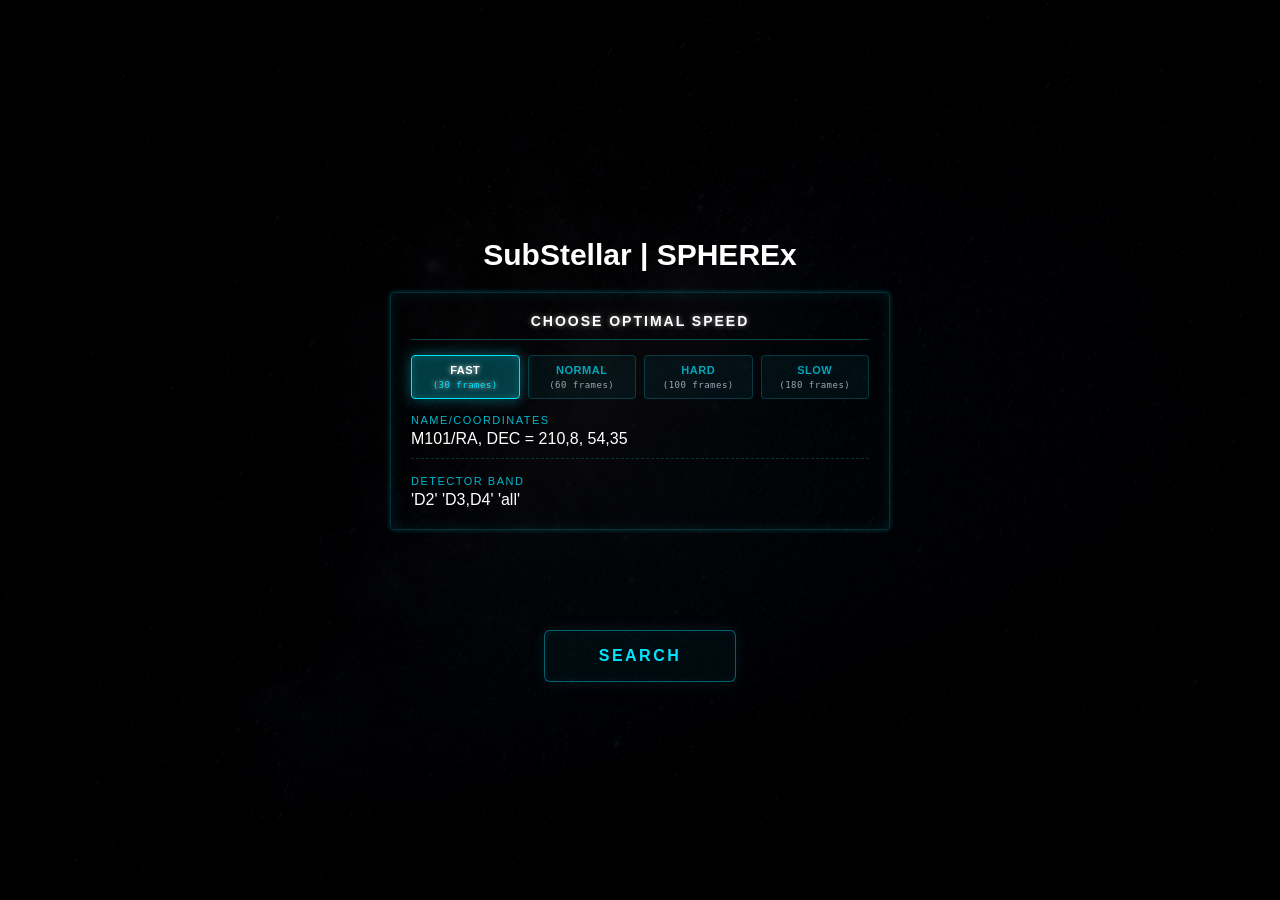
==== commit 615ea67e: "з'єднання" ====
--- a/Анастейша/SPHEREX – копія/index.html
+++ b/Анастейша/SPHEREX – копія/index.html
@@ -11,10 +11,9 @@
     <!-- Основна логіка почалась -->
     <div class="app-container">
     
-       <!-- САЙДБАР (Спочатку на весь екран, потім з'їжджає вліво) -->
+        <!-- САЙДБАР (Спочатку на весь екран, потім з'їжджає вліво) -->
         <div class="sidebar expanded" id="sidebar">
             <h1 class="logo">SubStellar | SPHEREx</h1>
-            
             
             <button class="forward-action-btn hidden" id="btn-go-forward">
                 <img src="back right.png" alt="Forward">
@@ -29,7 +28,7 @@
                             FAST<br><span>(30 frames)</span>
                         </button>
                         <button class="speed-btn" data-speed="60">
-                            BALANCED<br><span>(60 frames)</span>
+                            NORMAL<br><span>(60 frames)</span>
                         </button>
                         <button class="speed-btn" data-speed="100">
                             HARD<br><span>(100 frames)</span>
@@ -40,8 +39,8 @@
                 </div>
                   <!-- Об'єднаний рядок для назви АБО координат -->
                 <div class="frame-data-row">
-                    <span class="frame-label">NAME OR COORDINATES</span>
-                    <span class="frame-value" id="val-target" contenteditable="true" spellcheck="false">Planet Earth</span>
+                    <span class="frame-label">NAME/COORDINATES</span>
+                    <span class="frame-value" id="val-target" contenteditable="true" spellcheck="false">M101/RA, DEC = 210,8, 54,35</span>
                 </div>
 
                 <div class="frame-data-row">
@@ -66,18 +65,41 @@
 
         <!-- ГОЛОВНА РОБОЧА ЗОНА -->
         <div class="main-viewport hidden" id="main-viewport">
+ <div class="description-info-frame">
+    <div class="frame-title">MISSION OVERVIEW</div>
+    <div class="desc-text">
+        <p style="margin-top: 0;">SPHEREx creates a complete near-infrared map of the sky every six months. It captures 102 colors, earning it the nickname "the mantis shrimp of telescopes.</p>
+        
+        <p style="margin-bottom: 0;">Over its two-year mission, it will survey over 450 million galaxies, determining their distances by color. All data becomes public within 60 days, allowing you to work with it on an equal footing with scientists.</p>
+    </div>
+</div>
+            
+           <div class="viewport-info-frame">
+            <div class="frame-data-row">
+                <span class="frame-label">DATA</span>
+                <span class="frame-value" id="val-viewport-data" contenteditable="true" spellcheck="false">March 2025</span>
+            </div>
+
+            <div class="frame-data-row">
+                <span class="frame-label">WAVES LENGTHS λ=</span>
+                <span class="frame-value" id="val-viewport-waves" contenteditable="true" spellcheck="false">0.75 - 5.0 μm</span>
+            </div>
+        </div>
+            
+
             <div class="color-prompt-frame">
     <div class="color-prompt-text">Show in colour?</div>
     
     <div class="color-prompt-icons">
-        <button class="prompt-action-btn" id="btn-color-yes">
-            <img src="yes.png" alt="Yes" class="prompt-icon">
-        </button>
-       
-    </div>
+        <!-- Нова структура для чекбокса -->
+        <label class="custom-checkbox">
+            <input type="checkbox" id="color-toggle-checkbox">
+            <span class="checkmark"></span>
+        </label>
+    </div> 
+    
 </div>
         
-            
             <!-- Контейнер для фото з бекенду -->
             <div class="image-display-area">
                 <img src="placeholder.jpg" alt="Space Frame" class="backend-frame-img" id="current-frame-img">
--- a/Анастейша/SPHEREX – копія/style.css
+++ b/Анастейша/SPHEREX – копія/style.css
@@ -17,12 +17,14 @@
     overflow: hidden;
     background-color: rgba(0, 0, 0, 0.75); 
     
+    
     /* Додано linear-gradient для затемнення */
-    background-image: linear-gradient(rgba(0, 0, 0, 0.7), rgba(0, 0, 0, 0.7)), url('9d5bbf5f-1fa7-4942-8496-beeaa3488991.png'); 
+    background-image: linear-gradient(rgba(0, 0, 0, 0.8), rgba(0, 0, 0, 0.8)), url('9d5bbf5f-1fa7-4942-8496-beeaa3488991.png'); 
     background-size: cover; 
     background-position: center; 
     background-repeat: no-repeat; 
 }
+
 
 /* Базовий стиль сайдбару */
 .sidebar {
@@ -43,6 +45,14 @@
     border-right: none; /* Прибираємо праву лінію на головному екрані */
     flex-shrink: 0;
 }
+
+.sidebar.collapsed .sidebar-info-frame {
+    /* Наприклад, опускаємо її трохи нижче: */
+    margin-top: 60px; 
+    
+    /* Або, якщо хочете посунути її лівіше/правіше (оскільки вона має width: 85% і margin: 0 auto): */
+    /* transform: translateX(-10px); */ 
+} 
 
 /* СТАН 2: Робочий режим (звужений сайдбар) */
 .sidebar.collapsed {
@@ -76,7 +86,7 @@
 }
   
 
-..logo {
+.logo {
     font-size: 30px;
     font-weight: 700;
     color: #FFFFFF;
@@ -86,11 +96,16 @@
 .logo .sub-word {
     display: block;
 }
+
 .desc {
     font-size: 14px;
     color: #A0A5B5;
     line-height: 1.6;
     margin: 0;
+    /* МАГІЯ: підтягуємо текст вище до заголовка */
+    margin-top: -10px; 
+    /* Відштовхуємо рамку, що знаходиться під ним */
+    margin-bottom: 25px; 
 }
 
 /* Контейнер для фотографії */
@@ -102,6 +117,7 @@
     box-shadow: 0 0 20px rgba(0, 229, 255, 0.15);
     margin-bottom: 40px; /* Відступ вниз до таймлайну */
     background: #000;
+    right: 20px;
 }
 
 .backend-frame-img {
@@ -189,7 +205,7 @@
     display: flex;
     justify-content: center; 
     align-items: center;
-    margin-top: -135px; /* <--- Измените это значение. Чем меньше цифра, тем выше поднимется текст */
+    margin-top: -150px; /* <--- Измените это значение. Чем меньше цифра, тем выше поднимется текст */
     margin-bottom: 15px;
     font-size: 12px;
     color: #FFB300;
@@ -304,12 +320,15 @@
     margin: 0 auto; 
     box-sizing: border-box; 
     background: transparent; 
-    border-radius: 0; 
+    border-radius: 4px; /* Легке закруглення, щоб виглядало сучасніше */
+    border: 1px solid rgba(0, 229, 255, 0.2); /* Додали тонку видиму межу */
     padding: 20px;
-    box-shadow: 0 0 15px rgba(0, 229, 255, 0.1), inset 0 0 10px rgba(0, 229, 255, 0.05);
+    
+    /* Збільшили радіус та яскравість світіння (було 0.1, стало 0.25) */
+    box-shadow: 0 0 5px rgba(0, 229, 255, 0.25), inset 0 0 15px rgba(0, 229, 255, 0.1);
     font-family: 'Arial', sans-serif;
-    
-}
+}
+
 /* Контейнер для кожного окремого поля */
 .frame-data-row {
   display: flex;
@@ -363,6 +382,7 @@
     margin-bottom: 5px;
     z-index: 20;             /* Чтобы кнопки были поверх других слоев */
     position: relative;
+     right: 20px;
 }
 
 .control-btn {
@@ -427,12 +447,12 @@
 
 /* Ефекти наведення (обов'язково залишаємо translateX, щоб вона не з'їжджала вбік) */
 .back-action-btn:hover {
-    transform: translateX(-50%) scale(1.1);
+    transform: scale(1.1);
     filter: drop-shadow(0 0 10px rgba(0, 229, 255, 0.8));
 }
 
 .back-action-btn:active {
-    transform: translateX(-50%) scale(0.95);
+    transform: scale(0.95);
 }
 
 /* Кнопка "Вперед" на главной странице */
@@ -446,7 +466,7 @@
     border: none;
     padding: 0;
     cursor: url('cursor.png') 0 0, pointer !important;
-    transition: transform 0.2s ease, filter 0.2s ease, opacity 0.5s ease;
+    transition: transform 0.2s ease, filter 0.2s ease;
     opacity: 1;
     pointer-events: auto;
     
@@ -479,11 +499,11 @@
 /* ========================================= */
 .color-prompt-frame {
     position: absolute;
-    right: 15%; /* Відступаємо 10% від правого краю екрана, щоб не прилипала */
-    top: 25%; /* Центруємо по вертикалі */
+    left: 10%; /* Відступаємо 10% від правого краю екрана, щоб не прилипала */
+    top: 55%; /* Центруємо по вертикалі */
     transform: translateY(-50%); /* Точне вирівнювання */
     
-    width: 220px; /* Компактна ширина */
+    width: 250px; /* Компактна ширина */
     background: rgba(0, 0, 0, 0.5); /* Напівпрозорий темний фон, щоб не зливалося із зірками */
     padding: 20px;
     border: 1px solid rgba(0, 229, 255, 0.3);
@@ -508,36 +528,75 @@
 /* ========================================= */
 /* 2. ІНТЕРАКТИВНІ КНОПКИ (Так / Ні)         */
 /* ========================================= */
-.prompt-action-btn {
-    background: transparent;
+.custom-checkbox {
+    display: inline-block;
+    position: relative;
+    padding-left: 35px; /* Місце для квадрата */
+    margin-bottom: 25px;
+    cursor: url('cursor.png') 0 0, pointer !important; /* Твій курсор */
+    font-size: 22px;
+    user-select: none;
+}
+
+/* Ховаємо стандартний системний чекбокс */
+.custom-checkbox input {
+    position: absolute;
+    opacity: 0;
+    cursor: pointer;
+    height: 0;
+    width: 0;
+}
+
+/* Створюємо наш порожній квадрат */
+.checkmark {
+    position: absolute;
+    top: 0;
+    left: 0;
+    /* Центруємо квадрат */
+    left: 50%;
+    transform: translateX(-50%);
+    height: 30px;
+    width: 30px;
+    background-color: transparent;
+    border: 2px solid rgba(0, 229, 255, 0.5); /* Блакитна рамка */
+    box-shadow: 0 0 10px rgba(0, 229, 255, 0.2);
+    border-radius: 4px; /* Легке закруглення кутів */
+    transition: all 0.3s ease;
+}
+
+/* Ефект при наведенні на квадрат */
+
+
+
+
+/* Створюємо саму галочку (вона прихована за замовчуванням) */
+.checkmark:after {
+    content: "";
+    position: absolute;
+    display: none;
+}
+
+/* Показуємо галочку, коли чекбокс активний */
+.custom-checkbox input:checked ~ .checkmark:after {
+    display: block;
+}
+
+/* Відображаємо твою стару картинку (yes.png) замість CSS-галочки */
+.custom-checkbox .checkmark:after {
+    left: 0;
+    top: 0;
+    width: 100%;
+    height: 100%;
+    background-image: url('yes.png');
+    background-size: 130%; /* Можеш змінювати відсоток (наприклад 100% або 150%), щоб зробити галочку більшою чи меншою */
+    background-position: center;
+    background-repeat: no-repeat;
+    
+    /* Прибираємо старі налаштування CSS-ліній */
     border: none;
-    padding: 0;
-    cursor: url('cursor.png') 0 0, pointer !important;
-    transition: transform 0.2s ease, filter 0.2s ease;
-    display: flex;
-    justify-content: center;
-    align-items: center;
-    outline: none;
-}
-
-/* Ефект світіння та збільшення при наведенні */
-.prompt-action-btn:hover {
-    transform: scale(1.15);
-    filter: drop-shadow(0 0 12px rgba(0, 229, 255, 0.9));
-}
-
-/* Ефект втискання при кліку */
-.prompt-action-btn:active {
-    transform: scale(0.9);
-}
-
-/* ========================================= */
-/* 3. КАРТИНКИ ВСЕРЕДИНІ КНОПОК (Галочка/Хрестик) */
-/* ========================================= */
-.prompt-icon {
-    width: 50px !important; /* Жорстко фіксуємо розмір */
-    height: 50px !important; 
-    object-fit: contain;
+    transform: none;
+    
+    /* Додаємо легке світіння для самої картинки */
     filter: drop-shadow(0 0 5px rgba(255, 255, 255, 0.5)); 
 }
 
@@ -589,23 +648,25 @@
     border: 1px solid rgba(0, 229, 255, 0.2);
     color: rgba(0, 229, 255, 0.7);
     border-radius: 4px;
-    padding: 10px 5px;
+    padding: 8px 2px;
     font-family: -apple-system, BlinkMacSystemFont, "Segoe UI", Roboto, sans-serif;
-    font-size: 13px;
+    font-size: 11px;
     font-weight: 600;
     text-align: center;
-    letter-spacing: 1px;
+    letter-spacing: 0.5px;
     cursor: url('cursor.png') 0 0, pointer !important;
     transition: all 0.3s ease;
     display: flex;
     flex-direction: column;
     align-items: center;
+    justify-content: center;
     gap: 4px;
+    word-break: break-word; 
 }
 
 /* Дрібний текст (кадри) під основною назвою */
 .speed-btn span {
-    font-size: 10px;
+    font-size: 9px;
     color: #A0A5B5;
     font-weight: 400;
     font-family: monospace;
@@ -651,4 +712,57 @@
     border-bottom: 1px solid rgba(0, 229, 255, 0.3); /* Лінія під заголовком */
     text-shadow: 0 0 5px rgba(255, 255, 255, 0.5); /* Легке світіння тексту */
     width: 100%;
-}+}
+
+.viewport-info-frame {
+    position: absolute; /* Відриває текст від центру */
+    left: 10%;          /* Притискає до лівого краю екрана */
+    top: 35%;           /* Опускає на середину по вертикалі */
+    transform: translateY(-50%); /* Точне центрування */
+    
+    width: 250px; 
+    background: rgba(0, 0, 0, 0.75); /* Додає темний фон */
+    padding: 20px;
+    border: 1px solid rgba(0, 229, 255, 0.3); /* Блакитна рамочка */
+    box-shadow: 0 0 15px rgba(0, 229, 255, 0.1), inset 0 0 10px rgba(0, 229, 255, 0.05);
+    
+    display: flex;
+    flex-direction: column;
+    gap: 0px; 
+    box-sizing: border-box;
+    z-index: 50;
+}
+
+.description-info-frame {
+    position: absolute;
+    right: 10%; /* Трохи зменшив відступ, бо рамка стала ширшою */
+    top: 45%;  /* Ставимо по центру */
+    transform: translateY(-50%);
+    
+    width: 300px; /* Збільшена ширина, щоб текст ліг красивими пропорціями */
+    height: auto; /* Висота автоматично підлаштується під об'єм тексту */
+    
+    background: rgba(0, 0, 0, 0.75); 
+    padding: 20px;
+    border: 1px solid rgba(0, 229, 255, 0.3);
+    box-shadow: 0 0 15px rgba(0, 229, 255, 0.1), inset 0 0 10px rgba(0, 229, 255, 0.05);
+    
+    display: flex;
+    flex-direction: column;
+    gap: 12px; 
+    box-sizing: border-box;
+    z-index: 50;
+}
+
+.description-info-frame .frame-title {
+    margin-bottom: 2px;
+    font-size: 12px; /* Заголовок трохи більший, щоб виділявся */
+    color: #FFFFFF;
+}
+
+.desc-text {
+    color: #A0A5B5; 
+    font-size: 13px; /* Оптимальний розмір для читання */
+    line-height: 1.6; /* Збільшив міжрядковий інтервал для кращого сприйняття тексту */
+    text-align: justify; /* Вирівнювання по ширині виглядає дуже акуратно в таких UI */
+}
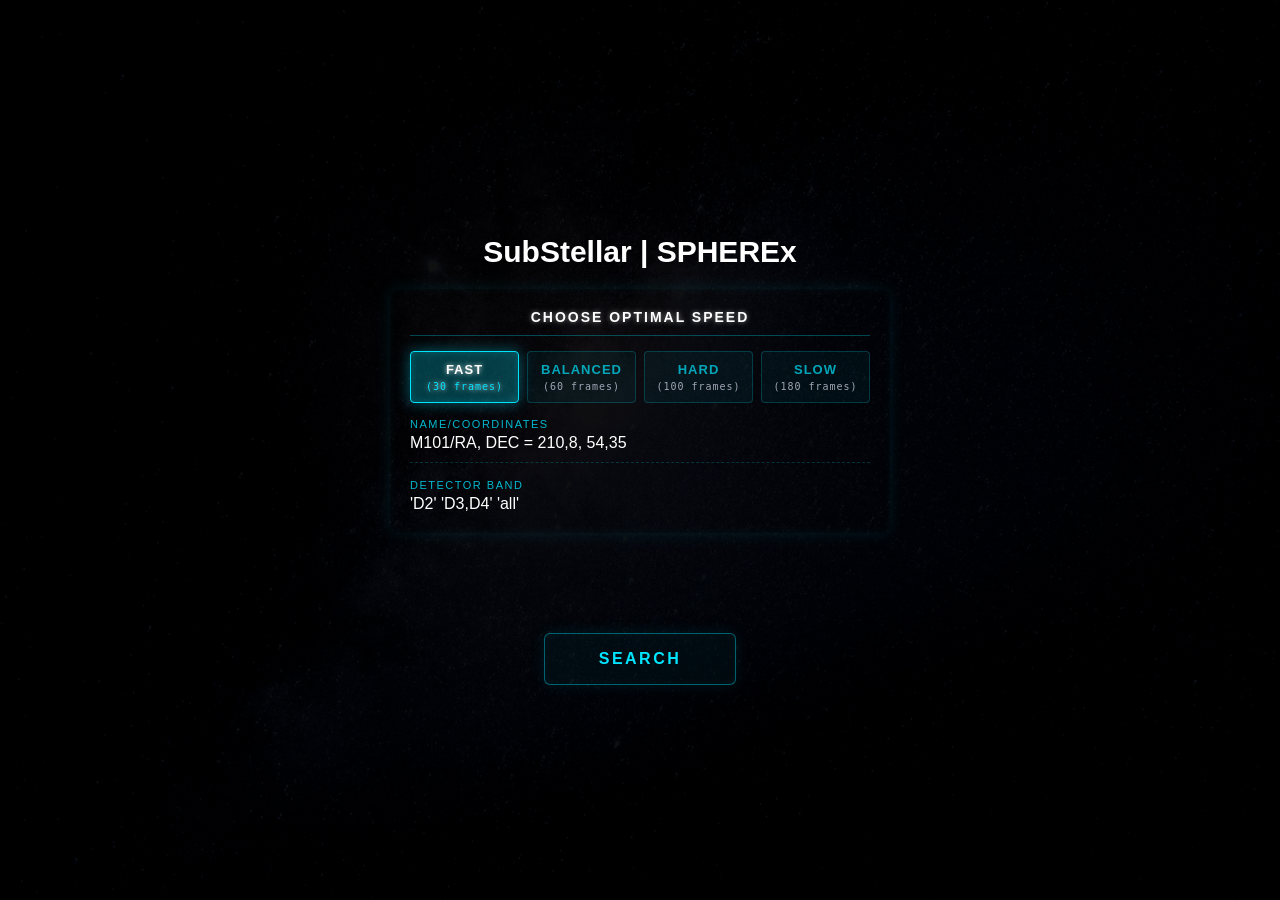
==== commit 0c014e3f: "ннн" ====
--- a/Анастейша/SPHEREX – копія/index.html
+++ b/Анастейша/SPHEREX – копія/index.html
@@ -11,9 +11,10 @@
     <!-- Основна логіка почалась -->
     <div class="app-container">
     
-        <!-- САЙДБАР (Спочатку на весь екран, потім з'їжджає вліво) -->
+       <!-- САЙДБАР (Спочатку на весь екран, потім з'їжджає вліво) -->
         <div class="sidebar expanded" id="sidebar">
             <h1 class="logo">SubStellar | SPHEREx</h1>
+            
             
             <button class="forward-action-btn hidden" id="btn-go-forward">
                 <img src="back right.png" alt="Forward">
@@ -28,7 +29,7 @@
                             FAST<br><span>(30 frames)</span>
                         </button>
                         <button class="speed-btn" data-speed="60">
-                            NORMAL<br><span>(60 frames)</span>
+                            BALANCED<br><span>(60 frames)</span>
                         </button>
                         <button class="speed-btn" data-speed="100">
                             HARD<br><span>(100 frames)</span>
@@ -91,15 +92,14 @@
     <div class="color-prompt-text">Show in colour?</div>
     
     <div class="color-prompt-icons">
-        <!-- Нова структура для чекбокса -->
-        <label class="custom-checkbox">
-            <input type="checkbox" id="color-toggle-checkbox">
-            <span class="checkmark"></span>
-        </label>
-    </div> 
-    
+        <button class="prompt-action-btn" id="btn-color-yes">
+            <img src="yes.png" alt="Yes" class="prompt-icon">
+        </button>
+       
+    </div>
 </div>
         
+            
             <!-- Контейнер для фото з бекенду -->
             <div class="image-display-area">
                 <img src="placeholder.jpg" alt="Space Frame" class="backend-frame-img" id="current-frame-img">
--- a/Анастейша/SPHEREX – копія/style.css
+++ b/Анастейша/SPHEREX – копія/style.css
@@ -17,14 +17,12 @@
     overflow: hidden;
     background-color: rgba(0, 0, 0, 0.75); 
     
-    
     /* Додано linear-gradient для затемнення */
-    background-image: linear-gradient(rgba(0, 0, 0, 0.8), rgba(0, 0, 0, 0.8)), url('9d5bbf5f-1fa7-4942-8496-beeaa3488991.png'); 
+    background-image: linear-gradient(rgba(0, 0, 0, 0.7), rgba(0, 0, 0, 0.7)), url('9d5bbf5f-1fa7-4942-8496-beeaa3488991.png'); 
     background-size: cover; 
     background-position: center; 
     background-repeat: no-repeat; 
 }
-
 
 /* Базовий стиль сайдбару */
 .sidebar {
@@ -96,16 +94,11 @@
 .logo .sub-word {
     display: block;
 }
-
 .desc {
     font-size: 14px;
     color: #A0A5B5;
     line-height: 1.6;
     margin: 0;
-    /* МАГІЯ: підтягуємо текст вище до заголовка */
-    margin-top: -10px; 
-    /* Відштовхуємо рамку, що знаходиться під ним */
-    margin-bottom: 25px; 
 }
 
 /* Контейнер для фотографії */
@@ -205,7 +198,7 @@
     display: flex;
     justify-content: center; 
     align-items: center;
-    margin-top: -150px; /* <--- Измените это значение. Чем меньше цифра, тем выше поднимется текст */
+    margin-top: -135px; /* <--- Измените это значение. Чем меньше цифра, тем выше поднимется текст */
     margin-bottom: 15px;
     font-size: 12px;
     color: #FFB300;
@@ -320,15 +313,12 @@
     margin: 0 auto; 
     box-sizing: border-box; 
     background: transparent; 
-    border-radius: 4px; /* Легке закруглення, щоб виглядало сучасніше */
-    border: 1px solid rgba(0, 229, 255, 0.2); /* Додали тонку видиму межу */
+    border-radius: 0; 
     padding: 20px;
-    
-    /* Збільшили радіус та яскравість світіння (було 0.1, стало 0.25) */
-    box-shadow: 0 0 5px rgba(0, 229, 255, 0.25), inset 0 0 15px rgba(0, 229, 255, 0.1);
+    box-shadow: 0 0 15px rgba(0, 229, 255, 0.1), inset 0 0 10px rgba(0, 229, 255, 0.05);
     font-family: 'Arial', sans-serif;
-}
-
+    
+}
 /* Контейнер для кожного окремого поля */
 .frame-data-row {
   display: flex;
@@ -447,12 +437,12 @@
 
 /* Ефекти наведення (обов'язково залишаємо translateX, щоб вона не з'їжджала вбік) */
 .back-action-btn:hover {
-    transform: scale(1.1);
+    transform: translateX(-50%) scale(1.1);
     filter: drop-shadow(0 0 10px rgba(0, 229, 255, 0.8));
 }
 
 .back-action-btn:active {
-    transform: scale(0.95);
+    transform: translateX(-50%) scale(0.95);
 }
 
 /* Кнопка "Вперед" на главной странице */
@@ -499,11 +489,11 @@
 /* ========================================= */
 .color-prompt-frame {
     position: absolute;
-    left: 10%; /* Відступаємо 10% від правого краю екрана, щоб не прилипала */
-    top: 55%; /* Центруємо по вертикалі */
+    right: 15%; /* Відступаємо 10% від правого краю екрана, щоб не прилипала */
+    top: 25%; /* Центруємо по вертикалі */
     transform: translateY(-50%); /* Точне вирівнювання */
     
-    width: 250px; /* Компактна ширина */
+    width: 220px; /* Компактна ширина */
     background: rgba(0, 0, 0, 0.5); /* Напівпрозорий темний фон, щоб не зливалося із зірками */
     padding: 20px;
     border: 1px solid rgba(0, 229, 255, 0.3);
@@ -528,75 +518,36 @@
 /* ========================================= */
 /* 2. ІНТЕРАКТИВНІ КНОПКИ (Так / Ні)         */
 /* ========================================= */
-.custom-checkbox {
-    display: inline-block;
-    position: relative;
-    padding-left: 35px; /* Місце для квадрата */
-    margin-bottom: 25px;
-    cursor: url('cursor.png') 0 0, pointer !important; /* Твій курсор */
-    font-size: 22px;
-    user-select: none;
-}
-
-/* Ховаємо стандартний системний чекбокс */
-.custom-checkbox input {
-    position: absolute;
-    opacity: 0;
-    cursor: pointer;
-    height: 0;
-    width: 0;
-}
-
-/* Створюємо наш порожній квадрат */
-.checkmark {
-    position: absolute;
-    top: 0;
-    left: 0;
-    /* Центруємо квадрат */
-    left: 50%;
-    transform: translateX(-50%);
-    height: 30px;
-    width: 30px;
-    background-color: transparent;
-    border: 2px solid rgba(0, 229, 255, 0.5); /* Блакитна рамка */
-    box-shadow: 0 0 10px rgba(0, 229, 255, 0.2);
-    border-radius: 4px; /* Легке закруглення кутів */
-    transition: all 0.3s ease;
-}
-
-/* Ефект при наведенні на квадрат */
-
-
-
-
-/* Створюємо саму галочку (вона прихована за замовчуванням) */
-.checkmark:after {
-    content: "";
-    position: absolute;
-    display: none;
-}
-
-/* Показуємо галочку, коли чекбокс активний */
-.custom-checkbox input:checked ~ .checkmark:after {
-    display: block;
-}
-
-/* Відображаємо твою стару картинку (yes.png) замість CSS-галочки */
-.custom-checkbox .checkmark:after {
-    left: 0;
-    top: 0;
-    width: 100%;
-    height: 100%;
-    background-image: url('yes.png');
-    background-size: 130%; /* Можеш змінювати відсоток (наприклад 100% або 150%), щоб зробити галочку більшою чи меншою */
-    background-position: center;
-    background-repeat: no-repeat;
-    
-    /* Прибираємо старі налаштування CSS-ліній */
+.prompt-action-btn {
+    background: transparent;
     border: none;
-    transform: none;
-    
-    /* Додаємо легке світіння для самої картинки */
+    padding: 0;
+    cursor: url('cursor.png') 0 0, pointer !important;
+    transition: transform 0.2s ease, filter 0.2s ease;
+    display: flex;
+    justify-content: center;
+    align-items: center;
+    outline: none;
+}
+
+/* Ефект світіння та збільшення при наведенні */
+.prompt-action-btn:hover {
+    transform: scale(1.15);
+    filter: drop-shadow(0 0 12px rgba(0, 229, 255, 0.9));
+}
+
+/* Ефект втискання при кліку */
+.prompt-action-btn:active {
+    transform: scale(0.9);
+}
+
+/* ========================================= */
+/* 3. КАРТИНКИ ВСЕРЕДИНІ КНОПОК (Галочка/Хрестик) */
+/* ========================================= */
+.prompt-icon {
+    width: 50px !important; /* Жорстко фіксуємо розмір */
+    height: 50px !important; 
+    object-fit: contain;
     filter: drop-shadow(0 0 5px rgba(255, 255, 255, 0.5)); 
 }
 
@@ -648,25 +599,23 @@
     border: 1px solid rgba(0, 229, 255, 0.2);
     color: rgba(0, 229, 255, 0.7);
     border-radius: 4px;
-    padding: 8px 2px;
+    padding: 10px 5px;
     font-family: -apple-system, BlinkMacSystemFont, "Segoe UI", Roboto, sans-serif;
-    font-size: 11px;
+    font-size: 13px;
     font-weight: 600;
     text-align: center;
-    letter-spacing: 0.5px;
+    letter-spacing: 1px;
     cursor: url('cursor.png') 0 0, pointer !important;
     transition: all 0.3s ease;
     display: flex;
     flex-direction: column;
     align-items: center;
-    justify-content: center;
     gap: 4px;
-    word-break: break-word; 
 }
 
 /* Дрібний текст (кадри) під основною назвою */
 .speed-btn span {
-    font-size: 9px;
+    font-size: 10px;
     color: #A0A5B5;
     font-weight: 400;
     font-family: monospace;
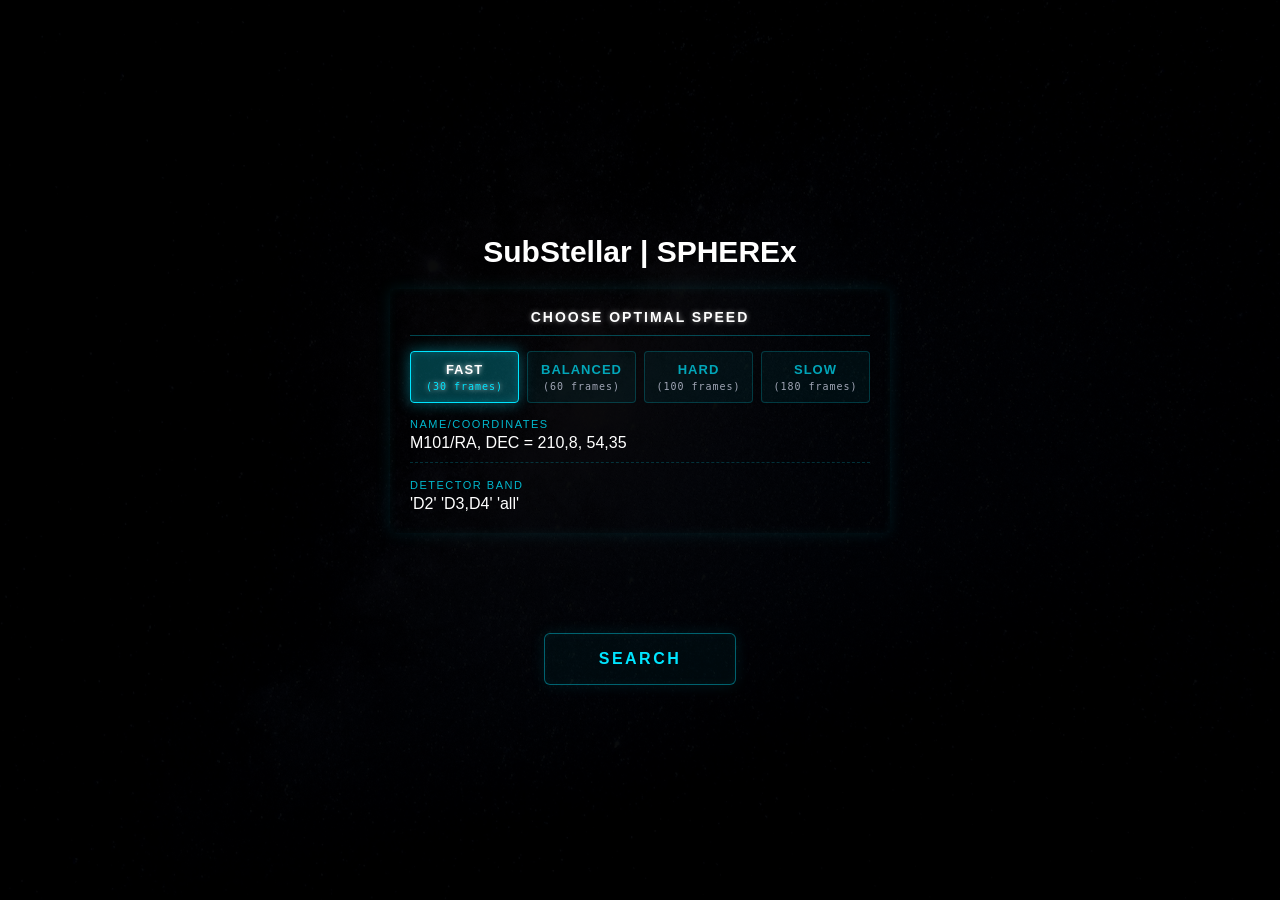
==== commit b21884be: "new" ====
--- a/Анастейша/SPHEREX – копія/index.html
+++ b/Анастейша/SPHEREX – копія/index.html
@@ -91,11 +91,12 @@
             <div class="color-prompt-frame">
     <div class="color-prompt-text">Show in colour?</div>
     
-    <div class="color-prompt-icons">
-        <button class="prompt-action-btn" id="btn-color-yes">
-            <img src="yes.png" alt="Yes" class="prompt-icon">
-        </button>
-       
+     <div class="color-prompt-icons">
+        <!-- Нова структура для чекбокса -->
+        <label class="custom-checkbox">
+            <input type="checkbox" id="color-toggle-checkbox">
+            <span class="checkmark"></span>
+        </label>
     </div>
 </div>
         
--- a/Анастейша/SPHEREX – копія/style.css
+++ b/Анастейша/SPHEREX – копія/style.css
@@ -18,7 +18,7 @@
     background-color: rgba(0, 0, 0, 0.75); 
     
     /* Додано linear-gradient для затемнення */
-    background-image: linear-gradient(rgba(0, 0, 0, 0.7), rgba(0, 0, 0, 0.7)), url('9d5bbf5f-1fa7-4942-8496-beeaa3488991.png'); 
+    background-image: linear-gradient(rgba(0, 0, 0, 0.8), rgba(0, 0, 0, 0.8)), url('9d5bbf5f-1fa7-4942-8496-beeaa3488991.png'); 
     background-size: cover; 
     background-position: center; 
     background-repeat: no-repeat; 
@@ -437,12 +437,12 @@
 
 /* Ефекти наведення (обов'язково залишаємо translateX, щоб вона не з'їжджала вбік) */
 .back-action-btn:hover {
-    transform: translateX(-50%) scale(1.1);
+    transform:  scale(1.1);
     filter: drop-shadow(0 0 10px rgba(0, 229, 255, 0.8));
 }
 
 .back-action-btn:active {
-    transform: translateX(-50%) scale(0.95);
+    transform:  scale(0.95);
 }
 
 /* Кнопка "Вперед" на главной странице */
@@ -489,11 +489,11 @@
 /* ========================================= */
 .color-prompt-frame {
     position: absolute;
-    right: 15%; /* Відступаємо 10% від правого краю екрана, щоб не прилипала */
-    top: 25%; /* Центруємо по вертикалі */
+    left: 10%; /* Відступаємо 10% від правого краю екрана, щоб не прилипала */
+    top: 55%; /* Центруємо по вертикалі */
     transform: translateY(-50%); /* Точне вирівнювання */
     
-    width: 220px; /* Компактна ширина */
+    width: 250px; /* Компактна ширина */
     background: rgba(0, 0, 0, 0.5); /* Напівпрозорий темний фон, щоб не зливалося із зірками */
     padding: 20px;
     border: 1px solid rgba(0, 229, 255, 0.3);
@@ -518,36 +518,72 @@
 /* ========================================= */
 /* 2. ІНТЕРАКТИВНІ КНОПКИ (Так / Ні)         */
 /* ========================================= */
-.prompt-action-btn {
-    background: transparent;
+/* Контейнер-лейбл */
+.custom-checkbox {
+    display: inline-block;
+    position: relative;
+    padding-left: 35px; /* Місце для квадрата */
+    margin-bottom: 25px;
+    cursor: url('cursor.png') 0 0, pointer !important; /* Твій курсор */
+    font-size: 22px;
+    user-select: none;
+}
+
+/* Ховаємо стандартний системний чекбокс */
+.custom-checkbox input {
+    position: absolute;
+    opacity: 0;
+    cursor: pointer;
+    height: 0;
+    width: 0;
+}
+
+/* Створюємо наш порожній квадрат */
+.checkmark {
+    position: absolute;
+    top: 0;
+    left: 0;
+    /* Центруємо квадрат */
+    left: 50%;
+    transform: translateX(-50%);
+    height: 30px;
+    width: 30px;
+    background-color: transparent;
+    border: 2px solid rgba(0, 229, 255, 0.5); /* Блакитна рамка */
+    box-shadow: 0 0 10px rgba(0, 229, 255, 0.2);
+    border-radius: 4px; /* Легке закруглення кутів */
+    transition: all 0.3s ease;
+}
+
+
+/* Створюємо саму галочку (вона прихована за замовчуванням) */
+.checkmark:after {
+    content: "";
+    position: absolute;
+    display: none;
+}
+
+/* Показуємо галочку, коли чекбокс активний */
+.custom-checkbox input:checked ~ .checkmark:after {
+    display: block;
+}
+
+/* Відображаємо твою стару картинку (yes.png) замість CSS-галочки */
+.custom-checkbox .checkmark:after {
+    left: 0;
+    top: 0;
+    width: 100%;
+    height: 100%;
+    background-image: url('yes.png');
+    background-size: 130%; /* Можеш змінювати відсоток (наприклад 100% або 150%), щоб зробити галочку більшою чи меншою */
+    background-position: center;
+    background-repeat: no-repeat;
+    
+    /* Прибираємо старі налаштування CSS-ліній */
     border: none;
-    padding: 0;
-    cursor: url('cursor.png') 0 0, pointer !important;
-    transition: transform 0.2s ease, filter 0.2s ease;
-    display: flex;
-    justify-content: center;
-    align-items: center;
-    outline: none;
-}
-
-/* Ефект світіння та збільшення при наведенні */
-.prompt-action-btn:hover {
-    transform: scale(1.15);
-    filter: drop-shadow(0 0 12px rgba(0, 229, 255, 0.9));
-}
-
-/* Ефект втискання при кліку */
-.prompt-action-btn:active {
-    transform: scale(0.9);
-}
-
-/* ========================================= */
-/* 3. КАРТИНКИ ВСЕРЕДИНІ КНОПОК (Галочка/Хрестик) */
-/* ========================================= */
-.prompt-icon {
-    width: 50px !important; /* Жорстко фіксуємо розмір */
-    height: 50px !important; 
-    object-fit: contain;
+    transform: none;
+    
+    /* Додаємо легке світіння для самої картинки */
     filter: drop-shadow(0 0 5px rgba(255, 255, 255, 0.5)); 
 }
 
@@ -661,7 +697,7 @@
     border-bottom: 1px solid rgba(0, 229, 255, 0.3); /* Лінія під заголовком */
     text-shadow: 0 0 5px rgba(255, 255, 255, 0.5); /* Легке світіння тексту */
     width: 100%;
-}
+} 
 
 .viewport-info-frame {
     position: absolute; /* Відриває текст від центру */
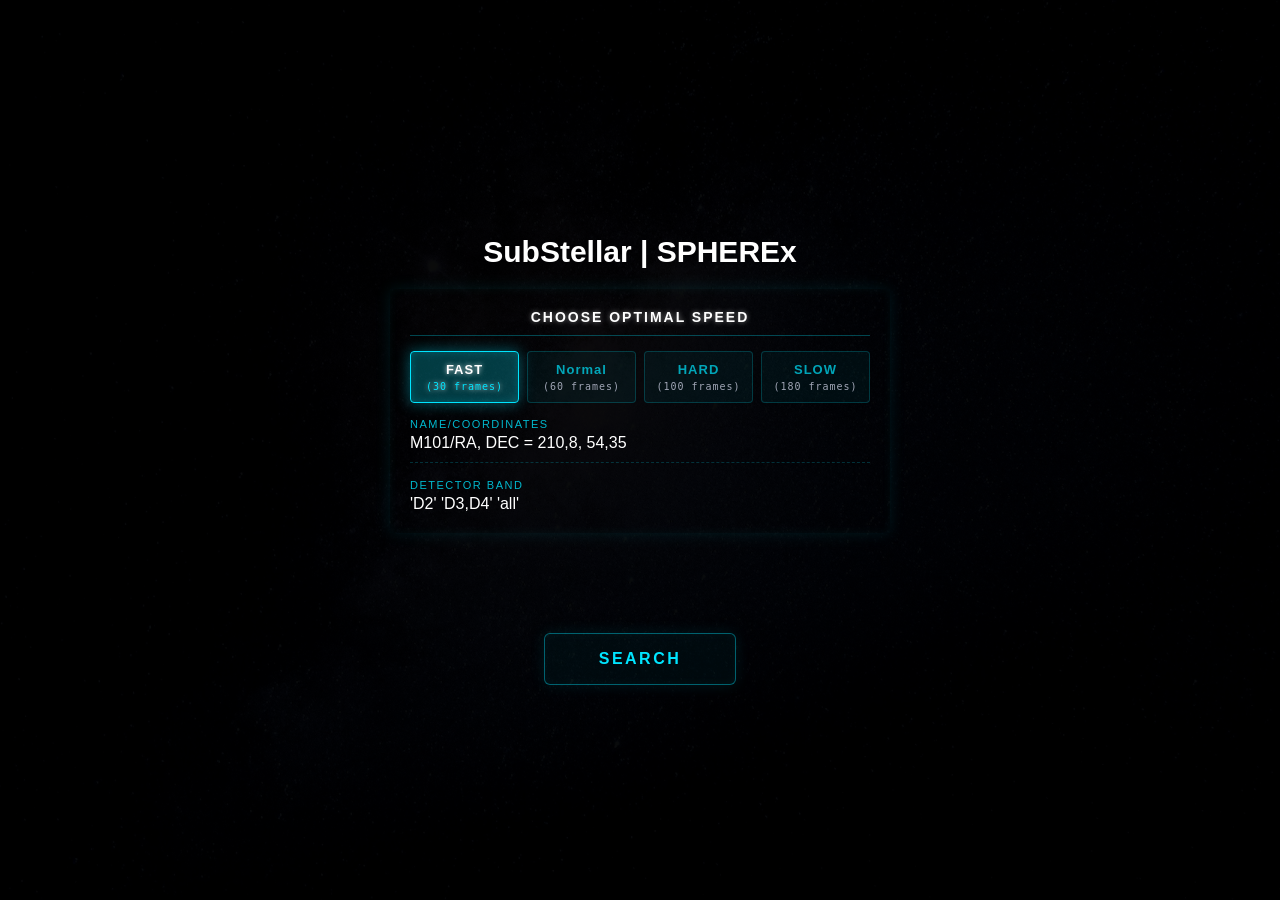
==== commit d5b99001: "new555" ====
--- a/Анастейша/SPHEREX – копія/index.html
+++ b/Анастейша/SPHEREX – копія/index.html
@@ -29,7 +29,7 @@
                             FAST<br><span>(30 frames)</span>
                         </button>
                         <button class="speed-btn" data-speed="60">
-                            BALANCED<br><span>(60 frames)</span>
+                            Normal<br><span>(60 frames)</span>
                         </button>
                         <button class="speed-btn" data-speed="100">
                             HARD<br><span>(100 frames)</span>
--- a/Анастейша/SPHEREX – копія/style.css
+++ b/Анастейша/SPHEREX – копія/style.css
@@ -720,7 +720,7 @@
 
 .description-info-frame {
     position: absolute;
-    right: 10%; /* Трохи зменшив відступ, бо рамка стала ширшою */
+    right: 5%; /* Трохи зменшив відступ, бо рамка стала ширшою */
     top: 45%;  /* Ставимо по центру */
     transform: translateY(-50%);
     
